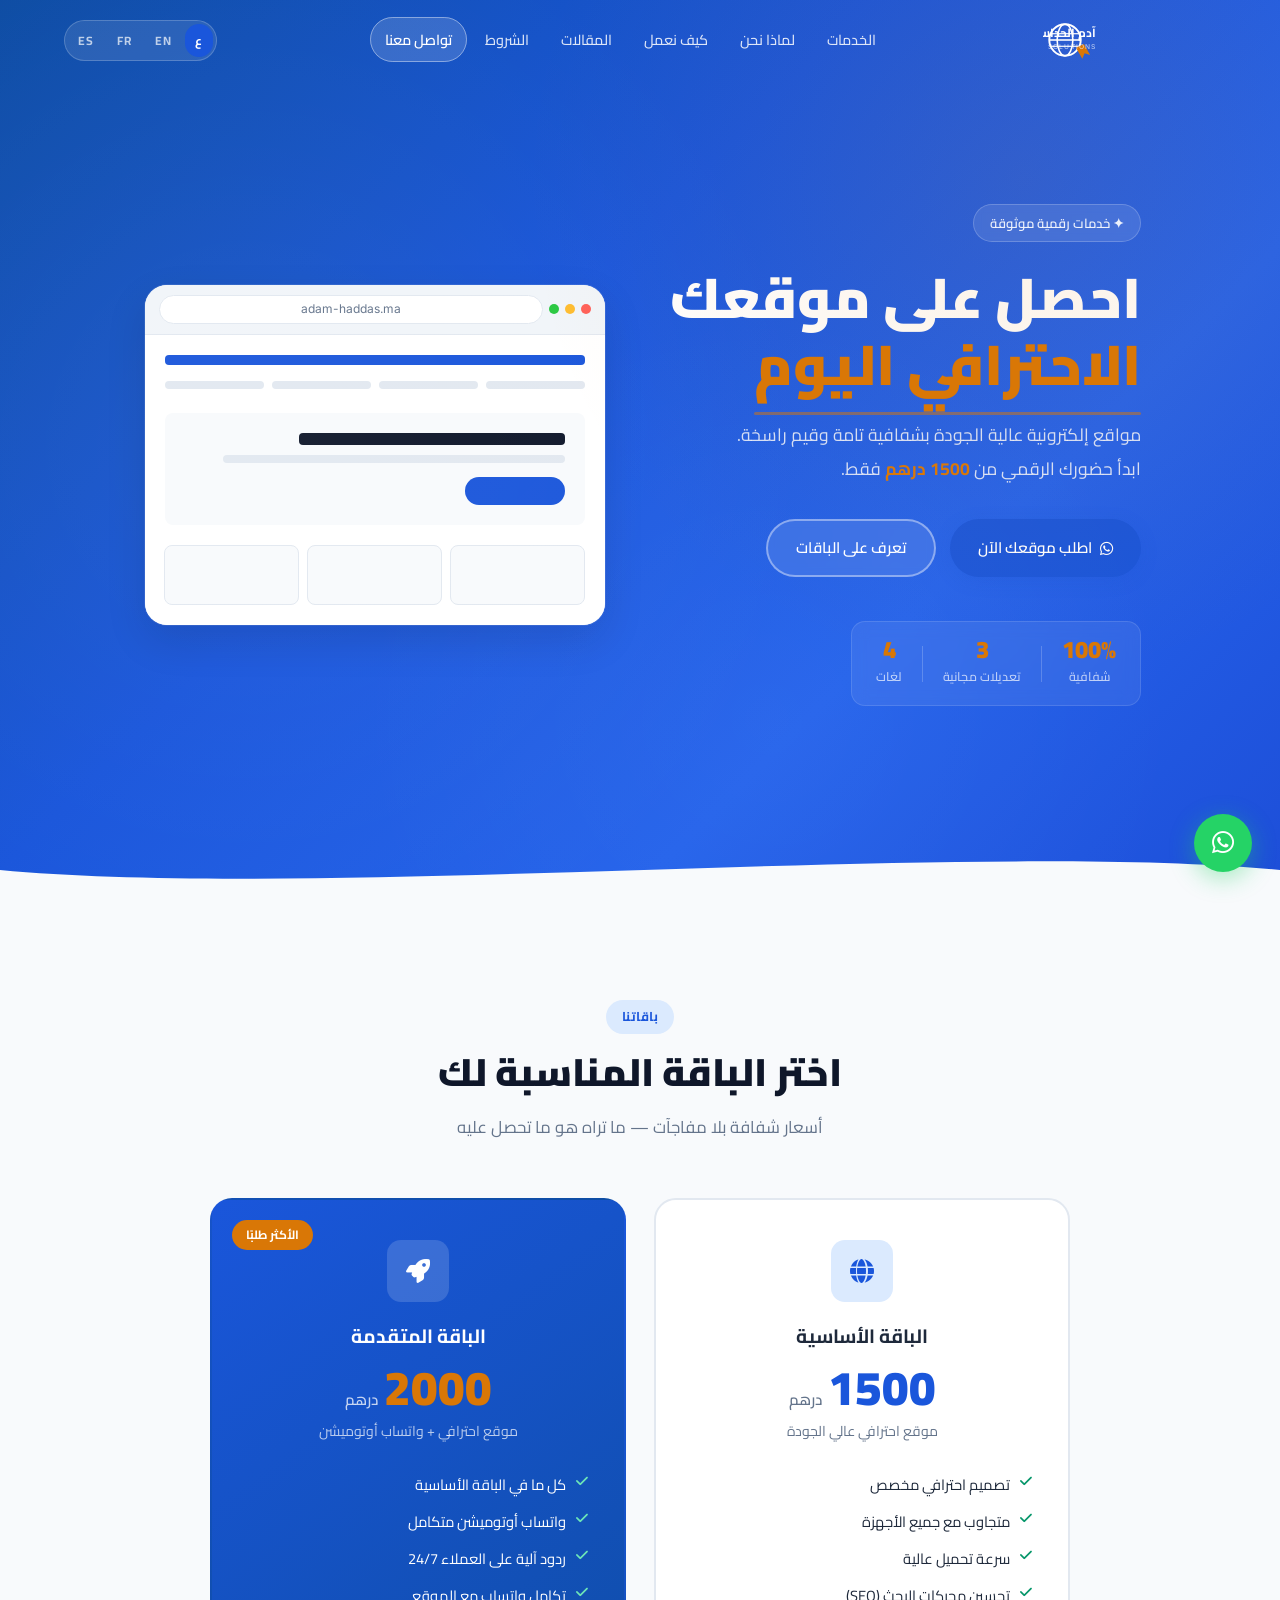
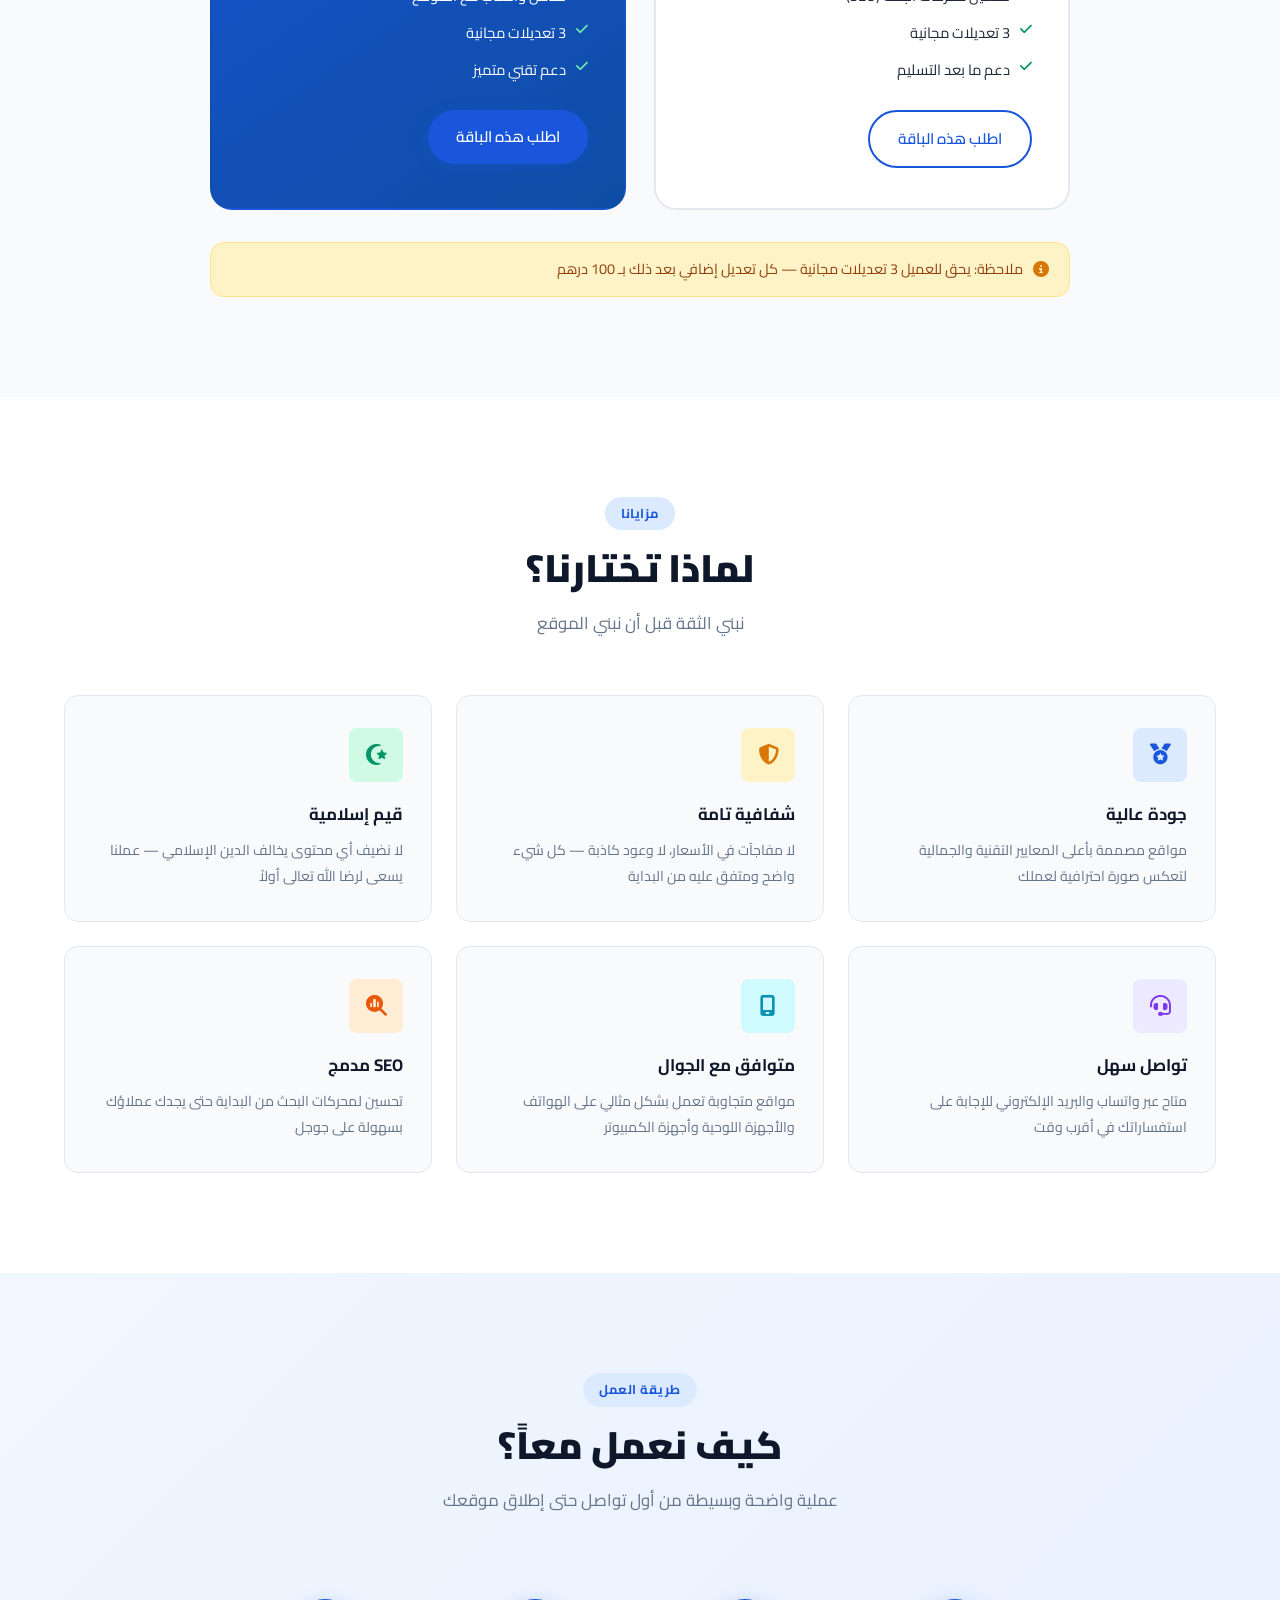
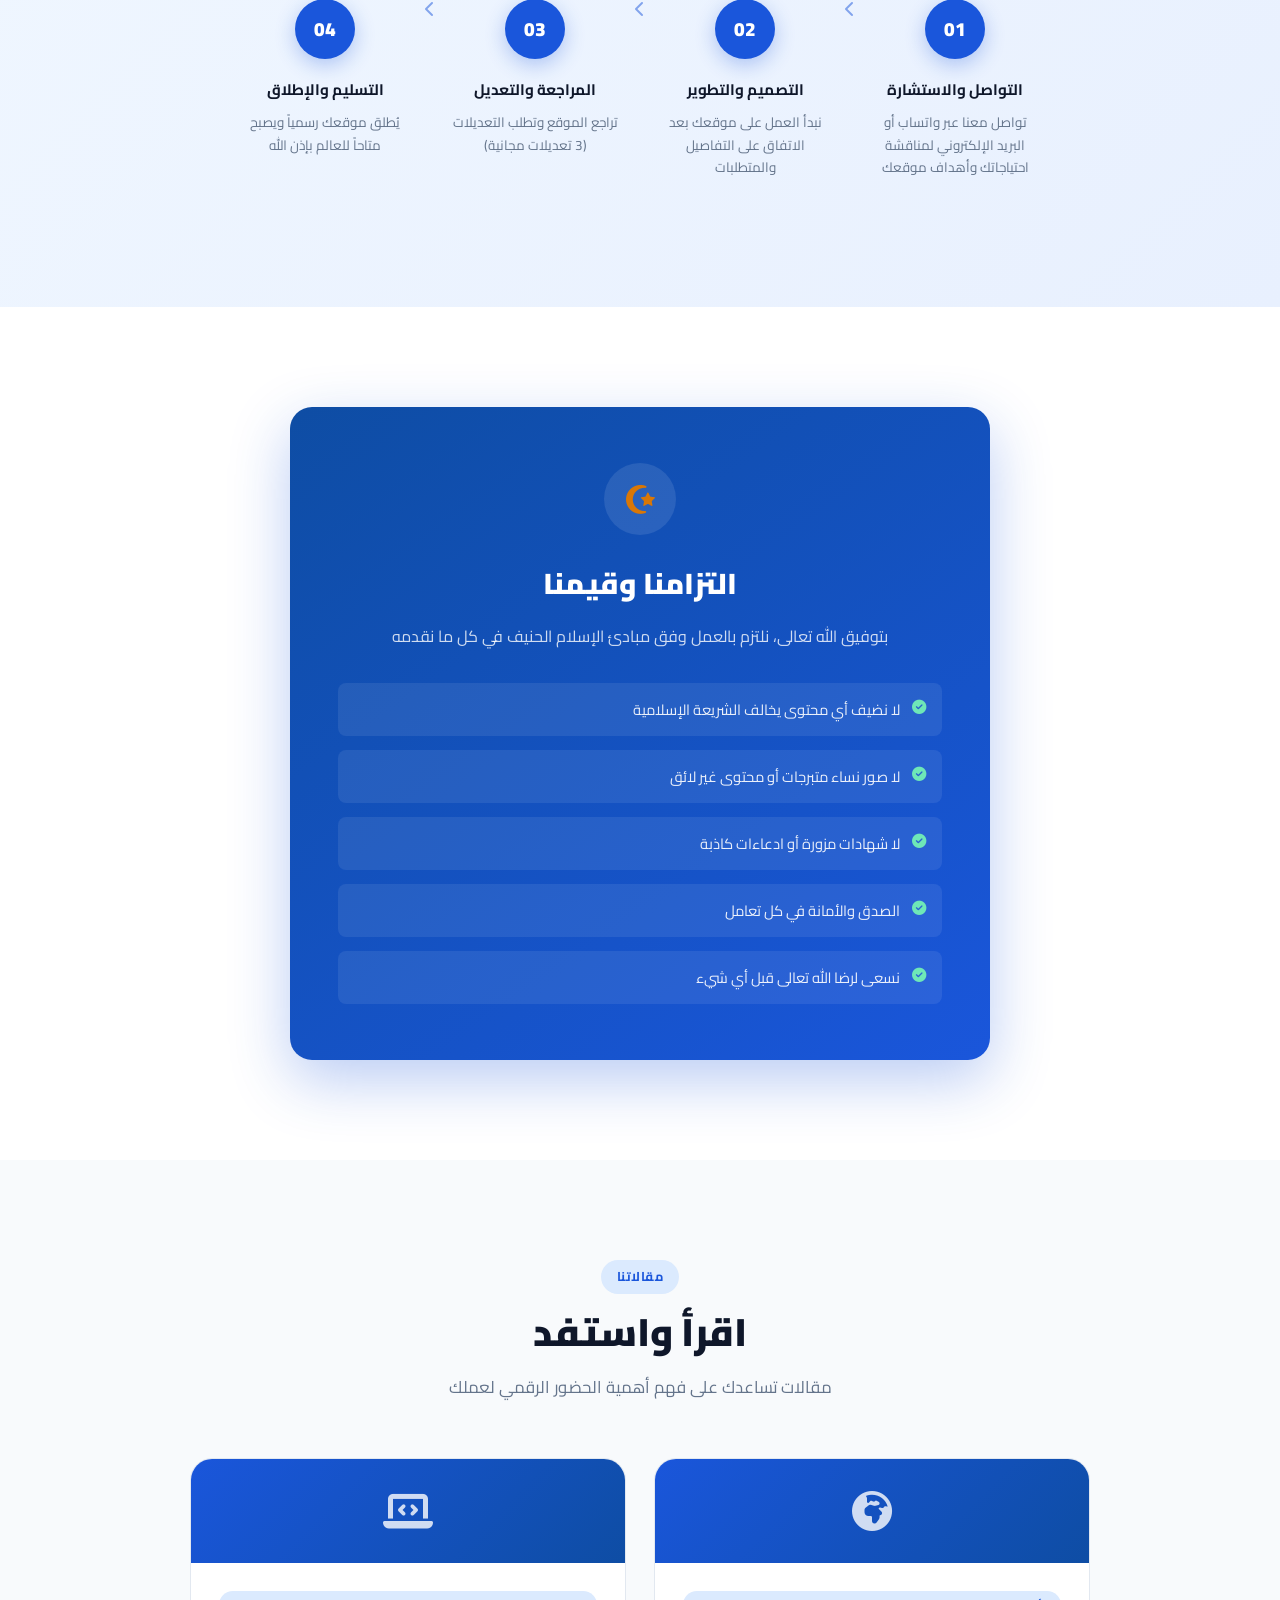
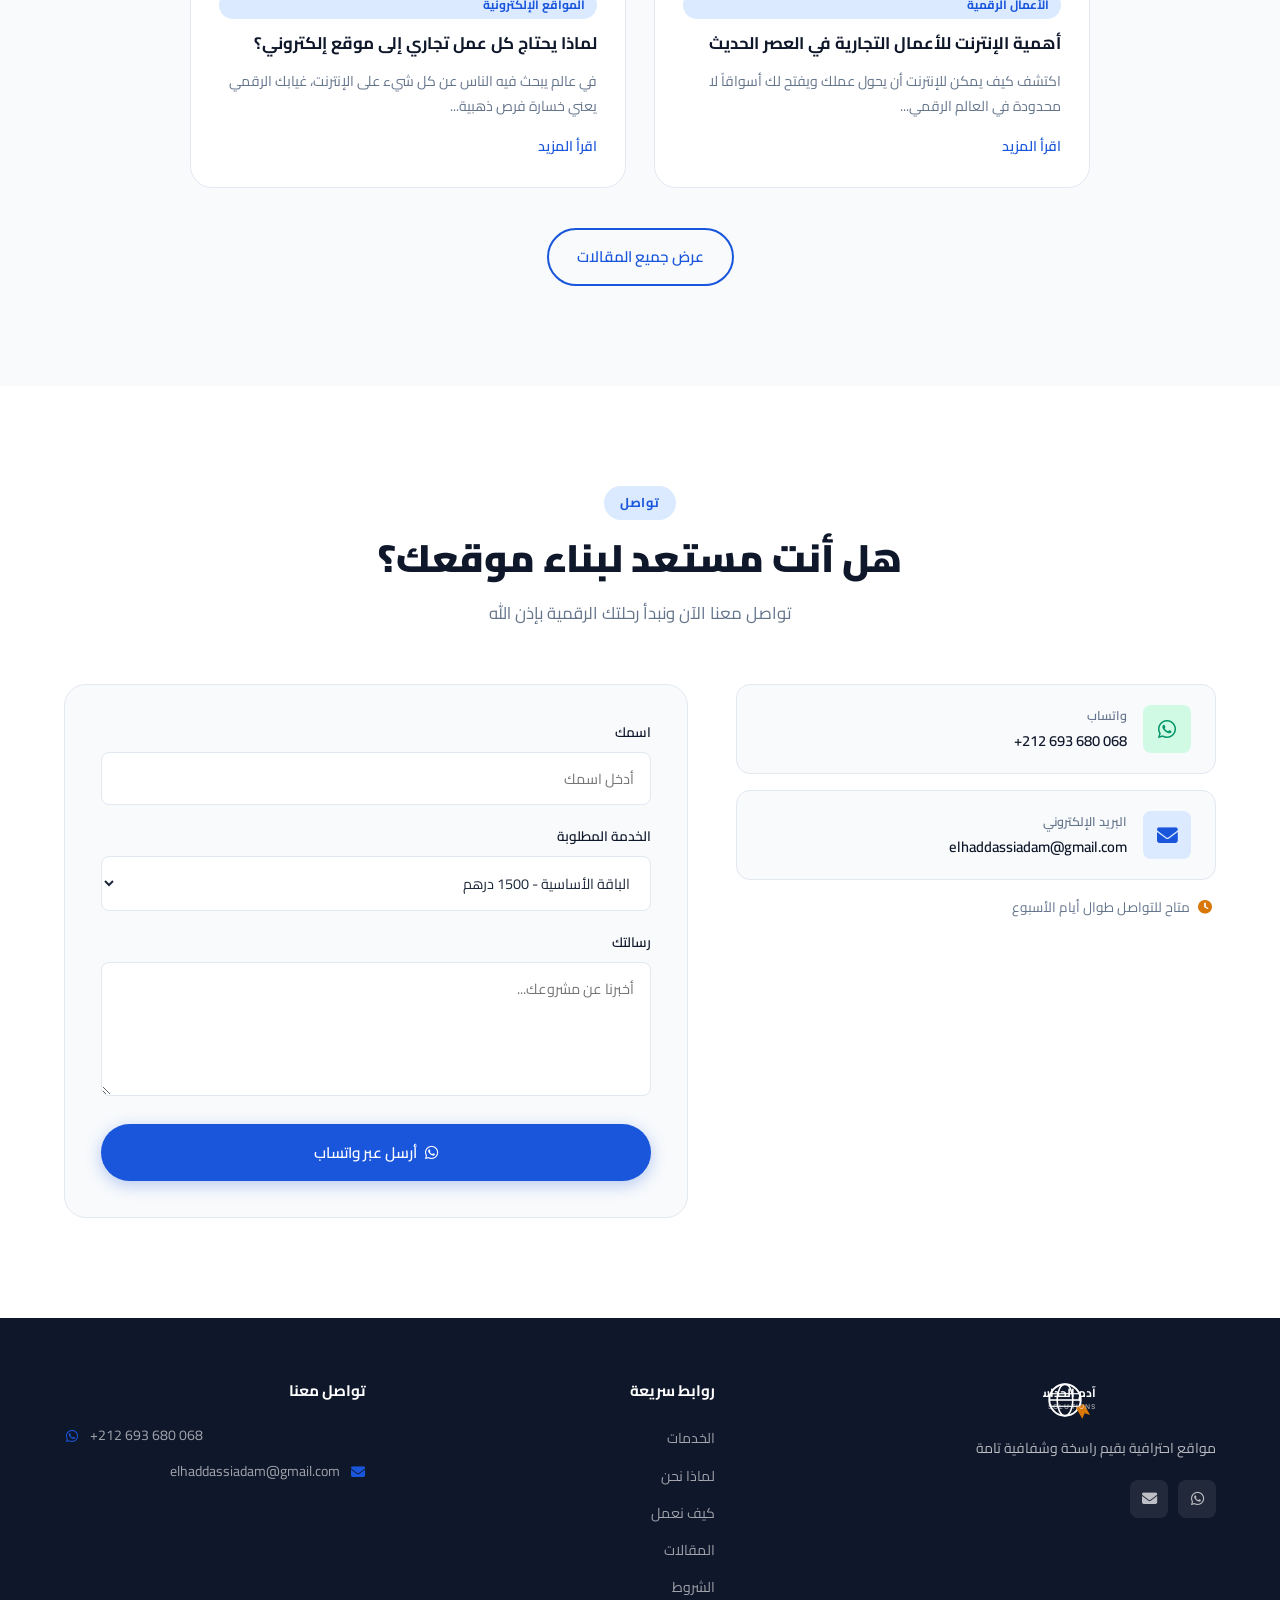
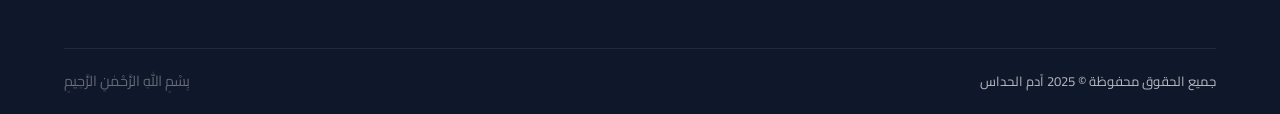
==== index.html @ b0185671 "first commit" ====
<!DOCTYPE html>
<html lang="ar" dir="rtl" id="html-root">
<head>
  <meta charset="UTF-8">
  <meta name="viewport" content="width=device-width, initial-scale=1.0">

  <!-- SEO Primary -->
  <title>آدم الحداس | تصميم مواقع احترافية بالمغرب - من 1500 درهم</title>
  <meta name="description" content="خدمات تصميم مواقع إلكترونية احترافية وعالية الجودة في المغرب. مواقع متكاملة تبدأ من 1500 درهم مع شفافية تامة وقيم إسلامية. تواصل معنا عبر واتساب.">
  <meta name="keywords" content="تصميم مواقع المغرب, موقع إلكتروني احترافي, تصميم موقع, واتساب أوتوميشن, موقع عمل تجاري, web design Morocco">
  <meta name="author" content="آدم الحداس">
  <meta name="robots" content="index, follow">
  <link rel="canonical" href="https://adam-haddas.ma/">

  <!-- Hreflang -->
  <link rel="alternate" hreflang="ar" href="https://adam-haddas.ma/">
  <link rel="alternate" hreflang="en" href="https://adam-haddas.ma/?lang=en">
  <link rel="alternate" hreflang="fr" href="https://adam-haddas.ma/?lang=fr">
  <link rel="alternate" hreflang="es" href="https://adam-haddas.ma/?lang=es">

  <!-- Open Graph -->
  <meta property="og:type" content="website">
  <meta property="og:url" content="https://adam-haddas.ma/">
  <meta property="og:title" content="آدم الحداس | تصميم مواقع احترافية بالمغرب">
  <meta property="og:description" content="مواقع إلكترونية احترافية تبدأ من 1500 درهم. جودة عالية، شفافية تامة، قيم إسلامية.">
  <meta property="og:locale" content="ar_MA">

  <!-- Twitter Card -->
  <meta name="twitter:card" content="summary_large_image">
  <meta name="twitter:title" content="آدم الحداس | تصميم مواقع احترافية بالمغرب">
  <meta name="twitter:description" content="مواقع إلكترونية احترافية تبدأ من 1500 درهم — شفافية تامة وقيم إسلامية.">

  <!-- Schema.org Structured Data -->
  <script type="application/ld+json">
  {
    "@context": "https://schema.org",
    "@type": "ProfessionalService",
    "name": "آدم الحداس - تصميم مواقع إلكترونية",
    "description": "خدمات تصميم مواقع إلكترونية احترافية في المغرب بأسعار تنافسية وقيم إسلامية",
    "telephone": "+212693680068",
    "email": "elhaddassiadam@gmail.com",
    "address": { "@type": "PostalAddress", "addressCountry": "MA" },
    "priceRange": "1500-2000 MAD",
    "availableLanguage": ["Arabic", "English", "French", "Spanish"],
    "hasOfferCatalog": {
      "@type": "OfferCatalog",
      "name": "باقات تصميم المواقع",
      "itemListElement": [
        { "@type": "Offer", "name": "الباقة الأساسية", "price": "1500", "priceCurrency": "MAD", "description": "موقع احترافي عالي الجودة" },
        { "@type": "Offer", "name": "الباقة المتقدمة", "price": "2000", "priceCurrency": "MAD", "description": "موقع احترافي + واتساب أوتوميشن" }
      ]
    }
  }
  </script>

  <!-- Google Fonts -->
  <link rel="preconnect" href="https://fonts.googleapis.com">
  <link rel="preconnect" href="https://fonts.gstatic.com" crossorigin>
  <link href="https://fonts.googleapis.com/css2?family=Cairo:wght@300;400;500;600;700;900&family=Inter:wght@300;400;500;600;700&display=swap" rel="stylesheet">

  <!-- Font Awesome -->
  <link rel="stylesheet" href="https://cdnjs.cloudflare.com/ajax/libs/font-awesome/6.5.1/css/all.min.css">

  <link rel="stylesheet" href="css/style.css">
</head>
<body>

<!-- ====== NAVBAR ====== -->
<nav class="navbar" id="navbar">
  <div class="container">
    <div class="nav-brand">
      <a href="index.html" class="logo-link">
        <svg class="logo-svg" viewBox="0 0 220 56" xmlns="http://www.w3.org/2000/svg" role="img" aria-label="آدم الحداس">
          <circle cx="28" cy="28" r="20" fill="none" stroke="white" stroke-width="2.5"/>
          <ellipse cx="28" cy="28" rx="10" ry="20" fill="none" stroke="white" stroke-width="2"/>
          <line x1="8" y1="28" x2="48" y2="28" stroke="white" stroke-width="2"/>
          <line x1="10" y1="20" x2="46" y2="20" stroke="white" stroke-width="1.5"/>
          <line x1="10" y1="36" x2="46" y2="36" stroke="white" stroke-width="1.5"/>
          <polygon points="42,38 50,52 53,45 60,47 52,33" fill="#d97706"/>
          <text x="68" y="24" font-family="Cairo,Arial" font-size="15" font-weight="700" fill="white">آدم الحداس</text>
          <text x="68" y="40" font-family="Inter,Arial" font-size="8.5" font-weight="500" fill="rgba(255,255,255,0.65)" letter-spacing="1.5">WEB SOLUTIONS</text>
        </svg>
      </a>
    </div>

    <button class="nav-toggle" id="nav-toggle" aria-label="القائمة" aria-expanded="false">
      <span></span><span></span><span></span>
    </button>

    <ul class="nav-links" id="nav-links">
      <li><a href="#services" class="nav-link" data-i18n="nav.services">الخدمات</a></li>
      <li><a href="#why-us" class="nav-link" data-i18n="nav.why">لماذا نحن</a></li>
      <li><a href="#process" class="nav-link" data-i18n="nav.process">كيف نعمل</a></li>
      <li><a href="blog.html" class="nav-link" data-i18n="nav.blog">المقالات</a></li>
      <li><a href="terms.html" class="nav-link" data-i18n="nav.terms">الشروط</a></li>
      <li><a href="#contact" class="nav-link nav-cta" data-i18n="nav.contact">تواصل معنا</a></li>
    </ul>

    <div class="lang-switcher">
      <button class="lang-btn active" data-lang="ar">ع</button>
      <button class="lang-btn" data-lang="en">EN</button>
      <button class="lang-btn" data-lang="fr">FR</button>
      <button class="lang-btn" data-lang="es">ES</button>
    </div>
  </div>
</nav>

<!-- ====== HERO ====== -->
<section class="hero" id="home" aria-label="الصفحة الرئيسية">
  <div class="hero-bg" aria-hidden="true"></div>
  <div class="container">
    <div class="hero-content">
      <div class="hero-badge" data-i18n="hero.badge">✦ خدمات رقمية موثوقة</div>
      <h1 class="hero-title">
        <span data-i18n="hero.title1">احصل على موقعك</span><br>
        <span class="highlight" data-i18n="hero.title2">الاحترافي اليوم</span>
      </h1>
      <p class="hero-subtitle" data-i18n="hero.subtitle">
        مواقع إلكترونية عالية الجودة بشفافية تامة وقيم راسخة.<br>
        ابدأ حضورك الرقمي من <strong>1500 درهم</strong> فقط.
      </p>
      <div class="hero-actions">
        <a href="https://wa.me/212693680068?text=%D8%A7%D9%84%D8%B3%D9%84%D8%A7%D9%85%20%D8%B9%D9%84%D9%8A%D9%83%D9%85%D8%8C%20%D8%A3%D8%B1%D9%8A%D8%AF%20%D8%A7%D9%84%D8%A7%D8%B3%D8%AA%D9%81%D8%B3%D8%A7%D8%B1%20%D8%B9%D9%86%20%D8%AE%D8%AF%D9%85%D8%A7%D8%AA%20%D8%AA%D8%B5%D9%85%D9%8A%D9%85%20%D8%A7%D9%84%D9%85%D9%88%D8%A7%D9%82%D8%B9"
           class="btn btn-primary" target="_blank" rel="noopener noreferrer" data-i18n="hero.cta1">
          <i class="fab fa-whatsapp"></i> اطلب موقعك الآن
        </a>
        <a href="#services" class="btn btn-outline" data-i18n="hero.cta2">تعرف على الباقات</a>
      </div>
      <div class="hero-stats" aria-label="إحصائيات">
        <div class="stat">
          <span class="stat-num" data-i18n="hero.stat1num">100%</span>
          <span class="stat-label" data-i18n="hero.stat1label">شفافية</span>
        </div>
        <div class="stat-divider" aria-hidden="true"></div>
        <div class="stat">
          <span class="stat-num" data-i18n="hero.stat2num">3</span>
          <span class="stat-label" data-i18n="hero.stat2label">تعديلات مجانية</span>
        </div>
        <div class="stat-divider" aria-hidden="true"></div>
        <div class="stat">
          <span class="stat-num" data-i18n="hero.stat3num">4</span>
          <span class="stat-label" data-i18n="hero.stat3label">لغات</span>
        </div>
      </div>
    </div>
    <div class="hero-visual" aria-hidden="true">
      <div class="browser-mockup">
        <div class="browser-bar">
          <span class="dot red"></span><span class="dot yellow"></span><span class="dot green"></span>
          <span class="browser-url">adam-haddas.ma</span>
        </div>
        <div class="browser-content">
          <div class="mock-header"></div>
          <div class="mock-nav"><span></span><span></span><span></span><span></span></div>
          <div class="mock-hero">
            <div class="mock-title"></div>
            <div class="mock-sub"></div>
            <div class="mock-btn"></div>
          </div>
          <div class="mock-cards">
            <div class="mock-card"></div>
            <div class="mock-card"></div>
            <div class="mock-card"></div>
          </div>
        </div>
      </div>
    </div>
  </div>
  <div class="hero-wave" aria-hidden="true">
    <svg viewBox="0 0 1440 70" preserveAspectRatio="none" xmlns="http://www.w3.org/2000/svg">
      <path d="M0,35 C360,70 1080,0 1440,35 L1440,70 L0,70 Z" fill="#f8fafc"/>
    </svg>
  </div>
</section>

<!-- ====== SERVICES ====== -->
<section class="services" id="services" aria-labelledby="services-title">
  <div class="container">
    <div class="section-header">
      <span class="section-badge" data-i18n="services.badge">باقاتنا</span>
      <h2 class="section-title" id="services-title" data-i18n="services.title">اختر الباقة المناسبة لك</h2>
      <p class="section-subtitle" data-i18n="services.subtitle">أسعار شفافة بلا مفاجآت — ما تراه هو ما تحصل عليه</p>
    </div>
    <div class="packages-grid">

      <!-- Package 1 -->
      <div class="package-card" data-aos="fade-up">
        <div class="package-header">
          <div class="package-icon"><i class="fas fa-globe" aria-hidden="true"></i></div>
          <h3 class="package-name" data-i18n="pkg1.name">الباقة الأساسية</h3>
          <div class="package-price">
            <span class="price-amount">1500</span>
            <span class="price-currency" data-i18n="currency">درهم</span>
          </div>
          <p class="package-tagline" data-i18n="pkg1.tagline">موقع احترافي عالي الجودة</p>
        </div>
        <ul class="package-features">
          <li><i class="fas fa-check" aria-hidden="true"></i><span data-i18n="pkg1.f1">تصميم احترافي مخصص</span></li>
          <li><i class="fas fa-check" aria-hidden="true"></i><span data-i18n="pkg1.f2">متجاوب مع جميع الأجهزة</span></li>
          <li><i class="fas fa-check" aria-hidden="true"></i><span data-i18n="pkg1.f3">سرعة تحميل عالية</span></li>
          <li><i class="fas fa-check" aria-hidden="true"></i><span data-i18n="pkg1.f4">تحسين محركات البحث (SEO)</span></li>
          <li><i class="fas fa-check" aria-hidden="true"></i><span data-i18n="pkg1.f5">3 تعديلات مجانية</span></li>
          <li><i class="fas fa-check" aria-hidden="true"></i><span data-i18n="pkg1.f6">دعم ما بعد التسليم</span></li>
        </ul>
        <a href="https://wa.me/212693680068?text=%D8%A7%D9%84%D8%B3%D9%84%D8%A7%D9%85%20%D8%B9%D9%84%D9%8A%D9%83%D9%85%D8%8C%20%D8%A3%D8%B1%D9%8A%D8%AF%20%D8%A7%D9%84%D8%A7%D8%B3%D8%AA%D9%81%D8%B3%D8%A7%D8%B1%20%D8%B9%D9%86%20%D8%A7%D9%84%D8%A8%D8%A7%D9%82%D8%A9%20%D8%A7%D9%84%D8%A3%D8%B3%D8%A7%D8%B3%D9%8A%D8%A9%201500%20%D8%AF%D8%B1%D9%87%D9%85"
           class="btn btn-outline-primary" target="_blank" rel="noopener noreferrer" data-i18n="pkg.cta">
          اطلب هذه الباقة
        </a>
      </div>

      <!-- Package 2 -->
      <div class="package-card featured" data-aos="fade-up" data-aos-delay="150">
        <div class="package-badge" data-i18n="pkg2.badge">الأكثر طلبًا</div>
        <div class="package-header">
          <div class="package-icon"><i class="fas fa-rocket" aria-hidden="true"></i></div>
          <h3 class="package-name" data-i18n="pkg2.name">الباقة المتقدمة</h3>
          <div class="package-price">
            <span class="price-amount">2000</span>
            <span class="price-currency" data-i18n="currency">درهم</span>
          </div>
          <p class="package-tagline" data-i18n="pkg2.tagline">موقع احترافي + واتساب أوتوميشن</p>
        </div>
        <ul class="package-features">
          <li><i class="fas fa-check" aria-hidden="true"></i><span data-i18n="pkg2.f1">كل ما في الباقة الأساسية</span></li>
          <li><i class="fas fa-check" aria-hidden="true"></i><span data-i18n="pkg2.f2">واتساب أوتوميشن متكامل</span></li>
          <li><i class="fas fa-check" aria-hidden="true"></i><span data-i18n="pkg2.f3">ردود آلية على العملاء 24/7</span></li>
          <li><i class="fas fa-check" aria-hidden="true"></i><span data-i18n="pkg2.f4">تكامل واتساب مع الموقع</span></li>
          <li><i class="fas fa-check" aria-hidden="true"></i><span data-i18n="pkg2.f5">3 تعديلات مجانية</span></li>
          <li><i class="fas fa-check" aria-hidden="true"></i><span data-i18n="pkg2.f6">دعم تقني متميز</span></li>
        </ul>
        <a href="https://wa.me/212693680068?text=%D8%A7%D9%84%D8%B3%D9%84%D8%A7%D9%85%20%D8%B9%D9%84%D9%8A%D9%83%D9%85%D8%8C%20%D8%A3%D8%B1%D9%8A%D8%AF%20%D8%A7%D9%84%D8%A7%D8%B3%D8%AA%D9%81%D8%B3%D8%A7%D8%B1%20%D8%B9%D9%86%20%D8%A7%D9%84%D8%A8%D8%A7%D9%82%D8%A9%20%D8%A7%D9%84%D9%85%D8%AA%D9%82%D8%AF%D9%85%D8%A9%202000%20%D8%AF%D8%B1%D9%87%D9%85"
           class="btn btn-primary" target="_blank" rel="noopener noreferrer" data-i18n="pkg.cta">
          اطلب هذه الباقة
        </a>
      </div>

    </div>
    <p class="revision-note">
      <i class="fas fa-info-circle" aria-hidden="true"></i>
      <span data-i18n="revision.note">ملاحظة: يحق للعميل 3 تعديلات مجانية — كل تعديل إضافي بعد ذلك بـ 100 درهم</span>
    </p>
  </div>
</section>

<!-- ====== WHY US ====== -->
<section class="why-us" id="why-us" aria-labelledby="why-title">
  <div class="container">
    <div class="section-header">
      <span class="section-badge" data-i18n="why.badge">مزايانا</span>
      <h2 class="section-title" id="why-title" data-i18n="why.title">لماذا تختارنا؟</h2>
      <p class="section-subtitle" data-i18n="why.subtitle">نبني الثقة قبل أن نبني الموقع</p>
    </div>
    <div class="features-grid">
      <div class="feature-card" data-aos="fade-up">
        <div class="feature-icon blue"><i class="fas fa-medal" aria-hidden="true"></i></div>
        <h3 data-i18n="why.f1.title">جودة عالية</h3>
        <p data-i18n="why.f1.desc">مواقع مصممة بأعلى المعايير التقنية والجمالية لتعكس صورة احترافية لعملك</p>
      </div>
      <div class="feature-card" data-aos="fade-up" data-aos-delay="100">
        <div class="feature-icon gold"><i class="fas fa-shield-halved" aria-hidden="true"></i></div>
        <h3 data-i18n="why.f2.title">شفافية تامة</h3>
        <p data-i18n="why.f2.desc">لا مفاجآت في الأسعار، لا وعود كاذبة — كل شيء واضح ومتفق عليه من البداية</p>
      </div>
      <div class="feature-card" data-aos="fade-up" data-aos-delay="200">
        <div class="feature-icon green"><i class="fas fa-star-and-crescent" aria-hidden="true"></i></div>
        <h3 data-i18n="why.f3.title">قيم إسلامية</h3>
        <p data-i18n="why.f3.desc">لا نضيف أي محتوى يخالف الدين الإسلامي — عملنا يسعى لرضا الله تعالى أولاً</p>
      </div>
      <div class="feature-card" data-aos="fade-up" data-aos-delay="300">
        <div class="feature-icon purple"><i class="fas fa-headset" aria-hidden="true"></i></div>
        <h3 data-i18n="why.f4.title">تواصل سهل</h3>
        <p data-i18n="why.f4.desc">متاح عبر واتساب والبريد الإلكتروني للإجابة على استفساراتك في أقرب وقت</p>
      </div>
      <div class="feature-card" data-aos="fade-up" data-aos-delay="100">
        <div class="feature-icon teal"><i class="fas fa-mobile-screen" aria-hidden="true"></i></div>
        <h3 data-i18n="why.f5.title">متوافق مع الجوال</h3>
        <p data-i18n="why.f5.desc">مواقع متجاوبة تعمل بشكل مثالي على الهواتف والأجهزة اللوحية وأجهزة الكمبيوتر</p>
      </div>
      <div class="feature-card" data-aos="fade-up" data-aos-delay="200">
        <div class="feature-icon orange"><i class="fas fa-magnifying-glass-chart" aria-hidden="true"></i></div>
        <h3 data-i18n="why.f6.title">SEO مدمج</h3>
        <p data-i18n="why.f6.desc">تحسين لمحركات البحث من البداية حتى يجدك عملاؤك بسهولة على جوجل</p>
      </div>
    </div>
  </div>
</section>

<!-- ====== PROCESS ====== -->
<section class="process" id="process" aria-labelledby="process-title">
  <div class="container">
    <div class="section-header">
      <span class="section-badge" data-i18n="process.badge">طريقة العمل</span>
      <h2 class="section-title" id="process-title" data-i18n="process.title">كيف نعمل معاً؟</h2>
      <p class="section-subtitle" data-i18n="process.subtitle">عملية واضحة وبسيطة من أول تواصل حتى إطلاق موقعك</p>
    </div>
    <div class="process-steps">
      <div class="step" data-aos="fade-up">
        <div class="step-number">01</div>
        <div class="step-content">
          <h3 data-i18n="step1.title">التواصل والاستشارة</h3>
          <p data-i18n="step1.desc">تواصل معنا عبر واتساب أو البريد الإلكتروني لمناقشة احتياجاتك وأهداف موقعك</p>
        </div>
      </div>
      <div class="step-arrow" aria-hidden="true"><i class="fas fa-chevron-left"></i></div>
      <div class="step" data-aos="fade-up" data-aos-delay="100">
        <div class="step-number">02</div>
        <div class="step-content">
          <h3 data-i18n="step2.title">التصميم والتطوير</h3>
          <p data-i18n="step2.desc">نبدأ العمل على موقعك بعد الاتفاق على التفاصيل والمتطلبات</p>
        </div>
      </div>
      <div class="step-arrow" aria-hidden="true"><i class="fas fa-chevron-left"></i></div>
      <div class="step" data-aos="fade-up" data-aos-delay="200">
        <div class="step-number">03</div>
        <div class="step-content">
          <h3 data-i18n="step3.title">المراجعة والتعديل</h3>
          <p data-i18n="step3.desc">تراجع الموقع وتطلب التعديلات (3 تعديلات مجانية)</p>
        </div>
      </div>
      <div class="step-arrow" aria-hidden="true"><i class="fas fa-chevron-left"></i></div>
      <div class="step" data-aos="fade-up" data-aos-delay="300">
        <div class="step-number">04</div>
        <div class="step-content">
          <h3 data-i18n="step4.title">التسليم والإطلاق</h3>
          <p data-i18n="step4.desc">يُطلق موقعك رسمياً ويصبح متاحاً للعالم بإذن الله</p>
        </div>
      </div>
    </div>
  </div>
</section>

<!-- ====== VALUES ====== -->
<section class="values" id="values" aria-labelledby="values-title">
  <div class="container">
    <div class="values-card" data-aos="fade-up">
      <div class="values-icon" aria-hidden="true"><i class="fas fa-star-and-crescent"></i></div>
      <h2 id="values-title" data-i18n="values.title">التزامنا وقيمنا</h2>
      <p data-i18n="values.desc">بتوفيق الله تعالى، نلتزم بالعمل وفق مبادئ الإسلام الحنيف في كل ما نقدمه</p>
      <div class="values-list">
        <div class="value-item"><i class="fas fa-check-circle" aria-hidden="true"></i><span data-i18n="value1">لا نضيف أي محتوى يخالف الشريعة الإسلامية</span></div>
        <div class="value-item"><i class="fas fa-check-circle" aria-hidden="true"></i><span data-i18n="value2">لا صور نساء متبرجات أو محتوى غير لائق</span></div>
        <div class="value-item"><i class="fas fa-check-circle" aria-hidden="true"></i><span data-i18n="value3">لا شهادات مزورة أو ادعاءات كاذبة</span></div>
        <div class="value-item"><i class="fas fa-check-circle" aria-hidden="true"></i><span data-i18n="value4">الصدق والأمانة في كل تعامل</span></div>
        <div class="value-item"><i class="fas fa-check-circle" aria-hidden="true"></i><span data-i18n="value5">نسعى لرضا الله تعالى قبل أي شيء</span></div>
      </div>
    </div>
  </div>
</section>

<!-- ====== BLOG PREVIEW ====== -->
<section class="blog-preview" id="blog" aria-labelledby="blog-title">
  <div class="container">
    <div class="section-header">
      <span class="section-badge" data-i18n="blog.badge">مقالاتنا</span>
      <h2 class="section-title" id="blog-title" data-i18n="blog.title">اقرأ واستفد</h2>
      <p class="section-subtitle" data-i18n="blog.subtitle">مقالات تساعدك على فهم أهمية الحضور الرقمي لعملك</p>
    </div>
    <div class="blog-grid">
      <article class="blog-card" data-aos="fade-up">
        <div class="blog-icon" aria-hidden="true"><i class="fas fa-globe-africa"></i></div>
        <div class="blog-content">
          <span class="blog-category" data-i18n="blog.cat1">الأعمال الرقمية</span>
          <h3><a href="blog.html#internet-importance" data-i18n="blog.art1.title">أهمية الإنترنت للأعمال التجارية في العصر الحديث</a></h3>
          <p data-i18n="blog.art1.excerpt">اكتشف كيف يمكن للإنترنت أن يحول عملك ويفتح لك أسواقاً لا محدودة في العالم الرقمي...</p>
          <a href="blog.html#internet-importance" class="read-more" data-i18n="blog.readmore">اقرأ المزيد <i class="fas fa-arrow-left" aria-hidden="true"></i></a>
        </div>
      </article>
      <article class="blog-card" data-aos="fade-up" data-aos-delay="150">
        <div class="blog-icon" aria-hidden="true"><i class="fas fa-laptop-code"></i></div>
        <div class="blog-content">
          <span class="blog-category" data-i18n="blog.cat2">المواقع الإلكترونية</span>
          <h3><a href="blog.html#website-importance" data-i18n="blog.art2.title">لماذا يحتاج كل عمل تجاري إلى موقع إلكتروني؟</a></h3>
          <p data-i18n="blog.art2.excerpt">في عالم يبحث فيه الناس عن كل شيء على الإنترنت، غيابك الرقمي يعني خسارة فرص ذهبية...</p>
          <a href="blog.html#website-importance" class="read-more" data-i18n="blog.readmore">اقرأ المزيد <i class="fas fa-arrow-left" aria-hidden="true"></i></a>
        </div>
      </article>
    </div>
    <div class="text-center mt-40">
      <a href="blog.html" class="btn btn-outline-primary" data-i18n="blog.viewall">عرض جميع المقالات</a>
    </div>
  </div>
</section>

<!-- ====== CONTACT ====== -->
<section class="contact" id="contact" aria-labelledby="contact-title">
  <div class="container">
    <div class="section-header">
      <span class="section-badge" data-i18n="contact.badge">تواصل</span>
      <h2 class="section-title" id="contact-title" data-i18n="contact.title">هل أنت مستعد لبناء موقعك؟</h2>
      <p class="section-subtitle" data-i18n="contact.subtitle">تواصل معنا الآن ونبدأ رحلتك الرقمية بإذن الله</p>
    </div>
    <div class="contact-wrapper">
      <div class="contact-info">
        <a href="https://wa.me/212693680068" class="contact-item whatsapp" target="_blank" rel="noopener noreferrer">
          <div class="contact-icon"><i class="fab fa-whatsapp" aria-hidden="true"></i></div>
          <div>
            <span class="contact-label" data-i18n="contact.whatsapp">واتساب</span>
            <span class="contact-value" dir="ltr">+212 693 680 068</span>
          </div>
        </a>
        <a href="mailto:elhaddassiadam@gmail.com" class="contact-item email">
          <div class="contact-icon"><i class="fas fa-envelope" aria-hidden="true"></i></div>
          <div>
            <span class="contact-label" data-i18n="contact.email">البريد الإلكتروني</span>
            <span class="contact-value">elhaddassiadam@gmail.com</span>
          </div>
        </a>
        <div class="contact-note">
          <i class="fas fa-clock" aria-hidden="true"></i>
          <span data-i18n="contact.hours">متاح للتواصل طوال أيام الأسبوع</span>
        </div>
      </div>

      <form class="contact-form" id="contact-form" novalidate>
        <div class="form-group">
          <label for="f-name" data-i18n="form.name">اسمك</label>
          <input type="text" id="f-name" name="name" placeholder="أدخل اسمك" data-i18n-placeholder="form.name.placeholder" required>
        </div>
        <div class="form-group">
          <label for="f-service" data-i18n="form.service">الخدمة المطلوبة</label>
          <select id="f-service" name="service">
            <option value="basic">الباقة الأساسية - 1500 درهم</option>
            <option value="advanced">الباقة المتقدمة - 2000 درهم</option>
            <option value="inquiry">استفسار عام</option>
          </select>
        </div>
        <div class="form-group">
          <label for="f-message" data-i18n="form.message">رسالتك</label>
          <textarea id="f-message" name="message" rows="4" placeholder="أخبرنا عن مشروعك..." data-i18n-placeholder="form.msg.placeholder"></textarea>
        </div>
        <button type="submit" class="btn btn-primary w-full">
          <i class="fab fa-whatsapp" aria-hidden="true"></i>
          <span data-i18n="form.submit">أرسل عبر واتساب</span>
        </button>
      </form>
    </div>
  </div>
</section>

<!-- ====== FOOTER ====== -->
<footer class="footer" role="contentinfo">
  <div class="container">
    <div class="footer-top">
      <div class="footer-brand">
        <a href="index.html" class="logo-link" aria-label="الصفحة الرئيسية">
          <svg class="logo-svg" viewBox="0 0 220 56" xmlns="http://www.w3.org/2000/svg" aria-hidden="true">
            <circle cx="28" cy="28" r="20" fill="none" stroke="white" stroke-width="2.5"/>
            <ellipse cx="28" cy="28" rx="10" ry="20" fill="none" stroke="white" stroke-width="2"/>
            <line x1="8" y1="28" x2="48" y2="28" stroke="white" stroke-width="2"/>
            <line x1="10" y1="20" x2="46" y2="20" stroke="white" stroke-width="1.5"/>
            <line x1="10" y1="36" x2="46" y2="36" stroke="white" stroke-width="1.5"/>
            <polygon points="42,38 50,52 53,45 60,47 52,33" fill="#d97706"/>
            <text x="68" y="24" font-family="Cairo,Arial" font-size="15" font-weight="700" fill="white">آدم الحداس</text>
            <text x="68" y="40" font-family="Inter,Arial" font-size="8.5" font-weight="500" fill="rgba(255,255,255,0.65)" letter-spacing="1.5">WEB SOLUTIONS</text>
          </svg>
        </a>
        <p data-i18n="footer.tagline">مواقع احترافية بقيم راسخة وشفافية تامة</p>
        <div class="footer-social">
          <a href="https://wa.me/212693680068" target="_blank" rel="noopener noreferrer" aria-label="واتساب"><i class="fab fa-whatsapp"></i></a>
          <a href="mailto:elhaddassiadam@gmail.com" aria-label="البريد الإلكتروني"><i class="fas fa-envelope"></i></a>
        </div>
      </div>
      <div class="footer-links">
        <h4 data-i18n="footer.nav.title">روابط سريعة</h4>
        <ul>
          <li><a href="#services" data-i18n="nav.services">الخدمات</a></li>
          <li><a href="#why-us" data-i18n="nav.why">لماذا نحن</a></li>
          <li><a href="#process" data-i18n="nav.process">كيف نعمل</a></li>
          <li><a href="blog.html" data-i18n="nav.blog">المقالات</a></li>
          <li><a href="terms.html" data-i18n="nav.terms">الشروط والأحكام</a></li>
        </ul>
      </div>
      <div class="footer-contact">
        <h4 data-i18n="footer.contact.title">تواصل معنا</h4>
        <a href="https://wa.me/212693680068" class="footer-contact-item" dir="ltr">
          <i class="fab fa-whatsapp" aria-hidden="true"></i> +212 693 680 068
        </a>
        <a href="mailto:elhaddassiadam@gmail.com" class="footer-contact-item">
          <i class="fas fa-envelope" aria-hidden="true"></i> elhaddassiadam@gmail.com
        </a>
      </div>
    </div>
    <div class="footer-bottom">
      <p data-i18n="footer.copy">جميع الحقوق محفوظة © 2025 آدم الحداس</p>
      <p class="footer-bismillah">بِسْمِ اللهِ الرَّحْمٰنِ الرَّحِيمِ</p>
    </div>
  </div>
</footer>

<!-- Floating WhatsApp -->
<a href="https://wa.me/212693680068?text=%D8%A7%D9%84%D8%B3%D9%84%D8%A7%D9%85%20%D8%B9%D9%84%D9%8A%D9%83%D9%85%D8%8C%20%D8%A3%D8%B1%D9%8A%D8%AF%20%D8%A7%D9%84%D8%A7%D8%B3%D8%AA%D9%81%D8%B3%D8%A7%D8%B1%20%D8%B9%D9%86%20%D8%AE%D8%AF%D9%85%D8%A7%D8%AA%20%D8%AA%D8%B5%D9%85%D9%8A%D9%85%20%D8%A7%D9%84%D9%85%D9%88%D8%A7%D9%82%D8%B9"
   class="whatsapp-float" target="_blank" rel="noopener noreferrer" aria-label="تواصل عبر واتساب" id="whatsapp-float">
  <i class="fab fa-whatsapp" aria-hidden="true"></i>
  <span class="whatsapp-tooltip" data-i18n="whatsapp.tooltip">تواصل معنا</span>
</a>

<!-- Back to Top -->
<button class="back-to-top" id="back-to-top" aria-label="العودة للأعلى">
  <i class="fas fa-chevron-up" aria-hidden="true"></i>
</button>

<script src="js/main.js"></script>
</body>
</html>
---- css/style.css ----
/* === CSS Variables === */
:root {
  --primary: #1a56db;
  --primary-dark: #0e4da4;
  --primary-light: #dbeafe;
  --accent: #d97706;
  --accent-light: #fef3c7;
  --success: #059669;
  --success-light: #d1fae5;
  --purple: #7c3aed;
  --purple-light: #ede9fe;
  --teal: #0891b2;
  --teal-light: #cffafe;
  --orange: #ea580c;
  --orange-light: #ffedd5;
  --bg: #f8fafc;
  --white: #ffffff;
  --text: #1e293b;
  --muted: #64748b;
  --border: #e2e8f0;
  --dark: #0f172a;
  --shadow-sm: 0 1px 3px rgba(0,0,0,.08);
  --shadow: 0 4px 12px rgba(0,0,0,.08);
  --shadow-md: 0 8px 24px rgba(0,0,0,.1);
  --shadow-lg: 0 16px 40px rgba(0,0,0,.12);
  --radius-sm: 8px;
  --radius: 14px;
  --radius-lg: 22px;
  --radius-full: 9999px;
  --font-ar: 'Cairo', 'Segoe UI', sans-serif;
  --font-en: 'Inter', 'Segoe UI', sans-serif;
  --ease: cubic-bezier(.4,0,.2,1);
  --t: all .3s var(--ease);
  --max-w: 1200px;
}

/* === Reset & Base === */
*, *::before, *::after { box-sizing: border-box; margin: 0; padding: 0; }

html {
  scroll-behavior: smooth;
  font-size: 16px;
}

html[lang="ar"], html:not([lang]), html[lang="ar"] body {
  font-family: var(--font-ar);
}
html[lang="en"] body, html[lang="fr"] body, html[lang="es"] body {
  font-family: var(--font-en);
}

body {
  background: var(--bg);
  color: var(--text);
  line-height: 1.7;
  overflow-x: hidden;
  font-family: var(--font-ar);
}

a { text-decoration: none; color: inherit; }
img { max-width: 100%; display: block; }
ul { list-style: none; }
button { cursor: pointer; border: none; background: none; font-family: inherit; }
input, textarea, select { font-family: inherit; }

/* === Utilities === */
.container {
  max-width: var(--max-w);
  margin: 0 auto;
  padding: 0 24px;
}
.text-center { text-align: center; }
.mt-40 { margin-top: 40px; }
.w-full { width: 100%; }

/* === Buttons === */
.btn {
  display: inline-flex;
  align-items: center;
  justify-content: center;
  gap: 8px;
  padding: 14px 28px;
  border-radius: var(--radius-full);
  font-weight: 600;
  font-size: .95rem;
  transition: var(--t);
  cursor: pointer;
  white-space: nowrap;
}
.btn-primary {
  background: var(--primary);
  color: #fff;
  box-shadow: 0 4px 16px rgba(26,86,219,.3);
}
.btn-primary:hover {
  background: var(--primary-dark);
  transform: translateY(-2px);
  box-shadow: 0 8px 24px rgba(26,86,219,.4);
}
.btn-outline {
  background: rgba(255,255,255,.1);
  color: #fff;
  border: 2px solid rgba(255,255,255,.4);
  backdrop-filter: blur(4px);
}
.btn-outline:hover {
  background: rgba(255,255,255,.2);
  border-color: rgba(255,255,255,.7);
  transform: translateY(-2px);
}
.btn-outline-primary {
  background: transparent;
  color: var(--primary);
  border: 2px solid var(--primary);
}
.btn-outline-primary:hover {
  background: var(--primary);
  color: #fff;
  transform: translateY(-2px);
  box-shadow: 0 6px 20px rgba(26,86,219,.25);
}

/* === Section Common === */
.section-header {
  text-align: center;
  margin-bottom: 56px;
}
.section-badge {
  display: inline-block;
  background: var(--primary-light);
  color: var(--primary);
  font-size: .8rem;
  font-weight: 700;
  padding: 6px 16px;
  border-radius: var(--radius-full);
  letter-spacing: .5px;
  margin-bottom: 14px;
}
.section-title {
  font-size: clamp(1.8rem, 3vw, 2.5rem);
  font-weight: 900;
  color: var(--dark);
  margin-bottom: 14px;
  line-height: 1.3;
}
.section-subtitle {
  font-size: 1.05rem;
  color: var(--muted);
  max-width: 560px;
  margin: 0 auto;
  line-height: 1.8;
}

/* =====================
   NAVBAR
   ===================== */
.navbar {
  position: fixed;
  top: 0;
  width: 100%;
  z-index: 1000;
  padding: 18px 0;
  transition: var(--t);
}
.navbar.scrolled {
  background: rgba(255,255,255,.95);
  backdrop-filter: blur(12px);
  box-shadow: var(--shadow);
  padding: 12px 0;
}
.navbar .container {
  display: flex;
  align-items: center;
  justify-content: space-between;
  gap: 20px;
}
.logo-link { display: flex; align-items: center; }
.logo-svg { height: 44px; width: auto; }

.nav-links {
  display: flex;
  align-items: center;
  gap: 4px;
}
.nav-link {
  padding: 8px 14px;
  border-radius: var(--radius-full);
  font-size: .9rem;
  font-weight: 500;
  color: rgba(255,255,255,.85);
  transition: var(--t);
}
.navbar.scrolled .nav-link { color: var(--muted); }
.nav-link:hover {
  color: var(--white);
  background: rgba(255,255,255,.15);
}
.navbar.scrolled .nav-link:hover {
  color: var(--primary);
  background: var(--primary-light);
}
.nav-link.nav-cta {
  background: rgba(255,255,255,.15);
  color: #fff;
  border: 1.5px solid rgba(255,255,255,.4);
  font-weight: 600;
}
.navbar.scrolled .nav-link.nav-cta {
  background: var(--primary);
  color: #fff;
  border-color: transparent;
}
.nav-link.nav-cta:hover {
  background: rgba(255,255,255,.3);
}
.navbar.scrolled .nav-link.nav-cta:hover {
  background: var(--primary-dark);
}

/* Language Switcher */
.lang-switcher {
  display: flex;
  gap: 4px;
  background: rgba(255,255,255,.1);
  border: 1px solid rgba(255,255,255,.2);
  border-radius: var(--radius-full);
  padding: 3px;
}
.navbar.scrolled .lang-switcher {
  background: var(--bg);
  border-color: var(--border);
}
.lang-btn {
  padding: 5px 10px;
  border-radius: var(--radius-full);
  font-size: .75rem;
  font-weight: 700;
  color: rgba(255,255,255,.7);
  transition: var(--t);
  letter-spacing: .5px;
}
.navbar.scrolled .lang-btn { color: var(--muted); }
.lang-btn.active {
  background: var(--primary);
  color: #fff !important;
}
.lang-btn:hover:not(.active) {
  color: #fff;
  background: rgba(255,255,255,.2);
}
.navbar.scrolled .lang-btn:hover:not(.active) {
  color: var(--primary);
  background: var(--primary-light);
}

/* Mobile Toggle */
.nav-toggle {
  display: none;
  flex-direction: column;
  gap: 5px;
  padding: 8px;
  border-radius: var(--radius-sm);
}
.nav-toggle span {
  width: 24px;
  height: 2px;
  background: #fff;
  border-radius: 2px;
  transition: var(--t);
  display: block;
}
.navbar.scrolled .nav-toggle span { background: var(--text); }
.nav-toggle.open span:nth-child(1) { transform: translateY(7px) rotate(45deg); }
.nav-toggle.open span:nth-child(2) { opacity: 0; }
.nav-toggle.open span:nth-child(3) { transform: translateY(-7px) rotate(-45deg); }

/* =====================
   HERO
   ===================== */
.hero {
  position: relative;
  min-height: 100vh;
  background: linear-gradient(135deg, #0e4da4 0%, #1a56db 40%, #2563eb 70%, #1d4ed8 100%);
  display: flex;
  align-items: center;
  padding-top: 90px;
  overflow: hidden;
}
.hero-bg {
  position: absolute;
  inset: 0;
  background-image:
    radial-gradient(circle at 20% 50%, rgba(255,255,255,.05) 0%, transparent 50%),
    radial-gradient(circle at 80% 20%, rgba(217,119,6,.1) 0%, transparent 40%),
    radial-gradient(circle at 60% 80%, rgba(255,255,255,.03) 0%, transparent 40%);
  pointer-events: none;
}
.hero .container {
  display: grid;
  grid-template-columns: 1fr 1fr;
  gap: 60px;
  align-items: center;
  padding-bottom: 80px;
}
.hero-badge {
  display: inline-flex;
  align-items: center;
  gap: 6px;
  background: rgba(255,255,255,.1);
  border: 1px solid rgba(255,255,255,.2);
  color: rgba(255,255,255,.9);
  font-size: .82rem;
  font-weight: 600;
  padding: 7px 16px;
  border-radius: var(--radius-full);
  margin-bottom: 22px;
  backdrop-filter: blur(4px);
}
.hero-title {
  font-size: clamp(2.2rem, 4.5vw, 3.5rem);
  font-weight: 900;
  color: #fff;
  line-height: 1.2;
  margin-bottom: 20px;
}
.hero-title .highlight {
  color: var(--accent);
  position: relative;
}
.hero-title .highlight::after {
  content: '';
  position: absolute;
  bottom: 2px;
  left: 0; right: 0;
  height: 3px;
  background: var(--accent);
  border-radius: 2px;
  opacity: .5;
}
[dir="ltr"] .hero-title .highlight::after { left: 0; right: 0; }
.hero-subtitle {
  font-size: 1.1rem;
  color: rgba(255,255,255,.82);
  margin-bottom: 34px;
  line-height: 1.9;
}
.hero-subtitle strong { color: var(--accent); }
.hero-actions {
  display: flex;
  gap: 14px;
  flex-wrap: wrap;
  margin-bottom: 44px;
}
.hero-stats {
  display: flex;
  align-items: center;
  gap: 20px;
  background: rgba(255,255,255,.07);
  border: 1px solid rgba(255,255,255,.12);
  border-radius: var(--radius);
  padding: 16px 24px;
  backdrop-filter: blur(8px);
  max-width: fit-content;
}
.stat { text-align: center; }
.stat-num {
  display: block;
  font-size: 1.5rem;
  font-weight: 900;
  color: var(--accent);
  line-height: 1;
}
.stat-label {
  font-size: .78rem;
  color: rgba(255,255,255,.7);
  font-weight: 500;
}
.stat-divider { width: 1px; height: 36px; background: rgba(255,255,255,.2); }

/* Browser Mockup */
.hero-visual { display: flex; justify-content: center; align-items: center; }
.browser-mockup {
  background: var(--white);
  border-radius: var(--radius-lg);
  overflow: hidden;
  box-shadow: var(--shadow-lg), 0 0 0 1px rgba(255,255,255,.1);
  width: 100%;
  max-width: 460px;
  animation: floatUp 4s ease-in-out infinite;
}
@keyframes floatUp {
  0%, 100% { transform: translateY(0); }
  50% { transform: translateY(-12px); }
}
.browser-bar {
  background: #f1f5f9;
  padding: 10px 14px;
  display: flex;
  align-items: center;
  gap: 6px;
  border-bottom: 1px solid var(--border);
}
.dot {
  width: 10px; height: 10px;
  border-radius: 50%;
}
.dot.red { background: #ff5f57; }
.dot.yellow { background: #febc2e; }
.dot.green { background: #28c840; }
.browser-url {
  flex: 1;
  text-align: center;
  font-size: .75rem;
  color: var(--muted);
  background: #fff;
  padding: 3px 12px;
  border-radius: var(--radius-full);
  border: 1px solid var(--border);
  font-family: 'Inter', monospace;
}
.browser-content { padding: 20px; background: #fff; }
.mock-header {
  height: 10px; background: var(--primary); border-radius: 4px;
  margin-bottom: 16px;
}
.mock-nav {
  display: flex; gap: 8px; margin-bottom: 24px;
}
.mock-nav span {
  height: 8px; background: var(--border); border-radius: 4px; flex: 1;
}
.mock-hero { margin-bottom: 20px; padding: 20px; background: var(--bg); border-radius: var(--radius-sm); }
.mock-title { height: 12px; background: var(--dark); border-radius: 4px; margin-bottom: 10px; width: 70%; }
.mock-sub { height: 8px; background: var(--border); border-radius: 4px; margin-bottom: 14px; width: 90%; }
.mock-btn { height: 28px; width: 100px; background: var(--primary); border-radius: var(--radius-full); }
.mock-cards { display: flex; gap: 8px; }
.mock-card {
  flex: 1; height: 60px; background: var(--bg);
  border-radius: var(--radius-sm); border: 1px solid var(--border);
}

/* Hero Wave */
.hero-wave {
  position: absolute;
  bottom: 0; left: 0; right: 0;
  line-height: 0;
}
.hero-wave svg { width: 100%; height: 60px; display: block; }

/* =====================
   SERVICES
   ===================== */
.services { padding: 100px 0; background: var(--bg); }
.packages-grid {
  display: grid;
  grid-template-columns: 1fr 1fr;
  gap: 28px;
  max-width: 860px;
  margin: 0 auto;
}
.package-card {
  background: var(--white);
  border-radius: var(--radius-lg);
  padding: 40px 36px;
  border: 2px solid var(--border);
  transition: var(--t);
  position: relative;
  overflow: hidden;
}
.package-card:hover {
  transform: translateY(-6px);
  box-shadow: var(--shadow-md);
  border-color: var(--primary-light);
}
.package-card.featured {
  background: linear-gradient(145deg, var(--primary) 0%, var(--primary-dark) 100%);
  border-color: transparent;
  color: #fff;
}
.package-card.featured:hover {
  box-shadow: 0 16px 48px rgba(26,86,219,.35);
  border-color: transparent;
}
.package-badge {
  position: absolute;
  top: 20px;
  left: 20px;
  background: var(--accent);
  color: #fff;
  font-size: .75rem;
  font-weight: 700;
  padding: 5px 14px;
  border-radius: var(--radius-full);
}
[dir="ltr"] .package-badge { left: auto; right: 20px; }
.package-header { text-align: center; margin-bottom: 28px; }
.package-icon {
  width: 62px; height: 62px;
  border-radius: var(--radius);
  display: flex; align-items: center; justify-content: center;
  margin: 0 auto 18px;
  font-size: 1.5rem;
  background: var(--primary-light);
  color: var(--primary);
}
.package-card.featured .package-icon {
  background: rgba(255,255,255,.15);
  color: #fff;
}
.package-name {
  font-size: 1.2rem;
  font-weight: 700;
  margin-bottom: 10px;
}
.package-price {
  display: flex;
  align-items: baseline;
  justify-content: center;
  gap: 6px;
  margin-bottom: 8px;
}
.price-amount {
  font-size: 3rem;
  font-weight: 900;
  line-height: 1;
  color: var(--primary);
}
.package-card.featured .price-amount { color: var(--accent); }
.price-currency {
  font-size: .95rem;
  font-weight: 600;
  color: var(--muted);
}
.package-card.featured .price-currency { color: rgba(255,255,255,.75); }
.package-tagline {
  font-size: .88rem;
  color: var(--muted);
}
.package-card.featured .package-tagline { color: rgba(255,255,255,.7); }
.package-features {
  margin: 0 0 28px;
  display: flex; flex-direction: column; gap: 12px;
}
.package-features li {
  display: flex;
  align-items: flex-start;
  gap: 10px;
  font-size: .92rem;
}
.package-features li i {
  color: var(--success);
  margin-top: 3px;
  flex-shrink: 0;
  font-size: .85rem;
}
.package-card.featured .package-features li i { color: #6ee7b7; }
.revision-note {
  display: flex;
  align-items: center;
  gap: 10px;
  background: var(--accent-light);
  border: 1px solid #fde68a;
  border-radius: var(--radius);
  padding: 14px 20px;
  margin-top: 32px;
  max-width: 860px;
  margin-left: auto;
  margin-right: auto;
  font-size: .9rem;
  color: #92400e;
}
.revision-note i { color: var(--accent); font-size: 1rem; flex-shrink: 0; }

/* =====================
   WHY US
   ===================== */
.why-us {
  padding: 100px 0;
  background: var(--white);
}
.features-grid {
  display: grid;
  grid-template-columns: repeat(3, 1fr);
  gap: 24px;
}
.feature-card {
  background: var(--bg);
  border-radius: var(--radius);
  padding: 32px 28px;
  border: 1px solid var(--border);
  transition: var(--t);
}
.feature-card:hover {
  transform: translateY(-4px);
  box-shadow: var(--shadow-md);
  border-color: transparent;
}
.feature-icon {
  width: 54px; height: 54px;
  border-radius: var(--radius-sm);
  display: flex; align-items: center; justify-content: center;
  font-size: 1.3rem;
  margin-bottom: 18px;
}
.feature-icon.blue { background: var(--primary-light); color: var(--primary); }
.feature-icon.gold { background: var(--accent-light); color: var(--accent); }
.feature-icon.green { background: var(--success-light); color: var(--success); }
.feature-icon.purple { background: var(--purple-light); color: var(--purple); }
.feature-icon.teal { background: var(--teal-light); color: var(--teal); }
.feature-icon.orange { background: var(--orange-light); color: var(--orange); }
.feature-card h3 {
  font-size: 1.05rem;
  font-weight: 700;
  margin-bottom: 10px;
  color: var(--dark);
}
.feature-card p {
  font-size: .88rem;
  color: var(--muted);
  line-height: 1.8;
}

/* =====================
   PROCESS
   ===================== */
.process {
  padding: 100px 0;
  background: linear-gradient(135deg, #f0f7ff 0%, #e8f0fe 100%);
}
.process-steps {
  display: flex;
  align-items: flex-start;
  justify-content: center;
  gap: 0;
  flex-wrap: wrap;
}
.step {
  display: flex;
  flex-direction: column;
  align-items: center;
  text-align: center;
  max-width: 200px;
  padding: 28px 16px;
}
.step-number {
  width: 60px; height: 60px;
  border-radius: var(--radius-full);
  background: var(--primary);
  color: #fff;
  font-size: 1.2rem;
  font-weight: 900;
  display: flex; align-items: center; justify-content: center;
  margin-bottom: 18px;
  box-shadow: 0 6px 20px rgba(26,86,219,.3);
  flex-shrink: 0;
}
.step-content h3 {
  font-size: .95rem;
  font-weight: 700;
  color: var(--dark);
  margin-bottom: 8px;
}
.step-content p { font-size: .84rem; color: var(--muted); line-height: 1.7; }
.step-arrow {
  display: flex;
  align-items: center;
  padding-top: 30px;
  color: var(--primary);
  font-size: 1rem;
  opacity: .5;
}
[dir="ltr"] .step-arrow i { transform: rotate(180deg); }

/* =====================
   VALUES
   ===================== */
.values { padding: 100px 0; background: var(--white); }
.values-card {
  max-width: 700px;
  margin: 0 auto;
  text-align: center;
  background: linear-gradient(145deg, #0e4da4, #1a56db);
  color: #fff;
  border-radius: var(--radius-lg);
  padding: 56px 48px;
  box-shadow: 0 20px 60px rgba(26,86,219,.3);
}
.values-icon {
  width: 72px; height: 72px;
  background: rgba(255,255,255,.1);
  border-radius: var(--radius-full);
  display: flex; align-items: center; justify-content: center;
  font-size: 1.8rem;
  color: var(--accent);
  margin: 0 auto 24px;
}
.values-card h2 {
  font-size: 1.8rem;
  font-weight: 900;
  margin-bottom: 14px;
}
.values-card > p {
  font-size: 1rem;
  color: rgba(255,255,255,.8);
  margin-bottom: 32px;
  line-height: 1.8;
}
.values-list {
  display: flex;
  flex-direction: column;
  gap: 14px;
  text-align: right;
}
[dir="ltr"] .values-list { text-align: left; }
.value-item {
  display: flex;
  align-items: flex-start;
  gap: 12px;
  background: rgba(255,255,255,.08);
  border-radius: var(--radius-sm);
  padding: 14px 16px;
  font-size: .92rem;
  color: rgba(255,255,255,.9);
}
.value-item i { color: #6ee7b7; font-size: .9rem; margin-top: 3px; flex-shrink: 0; }

/* =====================
   BLOG PREVIEW
   ===================== */
.blog-preview { padding: 100px 0; background: var(--bg); }
.blog-grid {
  display: grid;
  grid-template-columns: 1fr 1fr;
  gap: 28px;
  max-width: 900px;
  margin: 0 auto;
}
.blog-card {
  background: var(--white);
  border-radius: var(--radius-lg);
  border: 1px solid var(--border);
  overflow: hidden;
  transition: var(--t);
  display: flex;
  flex-direction: column;
}
.blog-card:hover {
  transform: translateY(-5px);
  box-shadow: var(--shadow-md);
  border-color: var(--primary-light);
}
.blog-icon {
  background: linear-gradient(135deg, var(--primary), var(--primary-dark));
  padding: 32px;
  display: flex; align-items: center; justify-content: center;
  font-size: 2.5rem;
  color: rgba(255,255,255,.8);
}
.blog-content { padding: 28px; flex: 1; display: flex; flex-direction: column; }
.blog-category {
  display: inline-block;
  background: var(--primary-light);
  color: var(--primary);
  font-size: .75rem;
  font-weight: 700;
  padding: 4px 12px;
  border-radius: var(--radius-full);
  margin-bottom: 12px;
}
.blog-content h3 {
  font-size: 1.05rem;
  font-weight: 700;
  margin-bottom: 12px;
  line-height: 1.5;
  color: var(--dark);
}
.blog-content h3 a:hover { color: var(--primary); }
.blog-content p {
  font-size: .88rem;
  color: var(--muted);
  line-height: 1.8;
  flex: 1;
  margin-bottom: 16px;
}
.read-more {
  display: inline-flex;
  align-items: center;
  gap: 6px;
  color: var(--primary);
  font-size: .88rem;
  font-weight: 600;
  transition: var(--t);
}
.read-more:hover { gap: 10px; }
[dir="ltr"] .read-more i { transform: rotate(180deg); }

/* =====================
   CONTACT
   ===================== */
.contact { padding: 100px 0; background: var(--white); }
.contact-wrapper {
  display: grid;
  grid-template-columns: 1fr 1.3fr;
  gap: 48px;
  align-items: start;
}
.contact-item {
  display: flex;
  align-items: center;
  gap: 16px;
  padding: 20px 24px;
  background: var(--bg);
  border-radius: var(--radius);
  border: 1px solid var(--border);
  margin-bottom: 16px;
  transition: var(--t);
}
.contact-item:hover {
  transform: translateX(4px);
  box-shadow: var(--shadow);
}
[dir="ltr"] .contact-item:hover { transform: translateX(-4px); }
.contact-item.whatsapp:hover { border-color: #25d366; background: #f0fdf4; }
.contact-item.email:hover { border-color: var(--primary); background: var(--primary-light); }
.contact-icon {
  width: 48px; height: 48px;
  border-radius: var(--radius-sm);
  display: flex; align-items: center; justify-content: center;
  font-size: 1.3rem;
  flex-shrink: 0;
}
.contact-item.whatsapp .contact-icon { background: #d1fae5; color: #059669; }
.contact-item.email .contact-icon { background: var(--primary-light); color: var(--primary); }
.contact-label { display: block; font-size: .78rem; font-weight: 600; color: var(--muted); margin-bottom: 2px; }
.contact-value { display: block; font-size: .92rem; font-weight: 600; color: var(--dark); }
.contact-note {
  display: flex;
  align-items: center;
  gap: 8px;
  color: var(--muted);
  font-size: .85rem;
  margin-top: 8px;
  padding: 0 4px;
}
.contact-note i { color: var(--accent); }

/* Form */
.contact-form {
  background: var(--bg);
  border-radius: var(--radius-lg);
  padding: 36px;
  border: 1px solid var(--border);
}
.form-group { margin-bottom: 20px; }
.form-group label {
  display: block;
  font-size: .85rem;
  font-weight: 600;
  margin-bottom: 8px;
  color: var(--dark);
}
.form-group input,
.form-group select,
.form-group textarea {
  width: 100%;
  padding: 12px 16px;
  border: 1.5px solid var(--border);
  border-radius: var(--radius-sm);
  background: var(--white);
  font-size: .9rem;
  color: var(--text);
  transition: var(--t);
}
.form-group input:focus,
.form-group select:focus,
.form-group textarea:focus {
  outline: none;
  border-color: var(--primary);
  box-shadow: 0 0 0 3px var(--primary-light);
}
.form-group textarea { resize: vertical; }

/* =====================
   FOOTER
   ===================== */
.footer {
  background: var(--dark);
  color: rgba(255,255,255,.7);
  padding: 60px 0 0;
}
.footer-top {
  display: grid;
  grid-template-columns: 1.5fr 1fr 1fr;
  gap: 48px;
  padding-bottom: 48px;
  border-bottom: 1px solid rgba(255,255,255,.08);
}
.footer-brand p {
  font-size: .88rem;
  margin-top: 14px;
  max-width: 280px;
  line-height: 1.8;
}
.footer-social { display: flex; gap: 10px; margin-top: 18px; }
.footer-social a {
  width: 38px; height: 38px;
  border-radius: var(--radius-sm);
  background: rgba(255,255,255,.08);
  display: flex; align-items: center; justify-content: center;
  color: rgba(255,255,255,.7);
  transition: var(--t);
  font-size: .95rem;
}
.footer-social a:hover { background: var(--primary); color: #fff; }
.footer-links h4, .footer-contact h4 {
  color: #fff;
  font-weight: 700;
  margin-bottom: 20px;
  font-size: .95rem;
}
.footer-links ul { display: flex; flex-direction: column; gap: 10px; }
.footer-links a {
  font-size: .88rem;
  color: rgba(255,255,255,.6);
  transition: var(--t);
}
.footer-links a:hover { color: #fff; padding-right: 4px; }
[dir="ltr"] .footer-links a:hover { padding-left: 4px; padding-right: 0; }
.footer-contact-item {
  display: flex;
  align-items: center;
  gap: 10px;
  font-size: .88rem;
  color: rgba(255,255,255,.6);
  margin-bottom: 12px;
  transition: var(--t);
}
.footer-contact-item:hover { color: #fff; }
.footer-contact-item i { color: var(--primary); width: 16px; text-align: center; }
.footer-bottom {
  padding: 20px 0;
  display: flex;
  align-items: center;
  justify-content: space-between;
  font-size: .82rem;
  flex-wrap: wrap;
  gap: 10px;
}
.footer-bismillah {
  font-size: .9rem;
  color: rgba(255,255,255,.35);
  font-family: var(--font-ar);
}

/* =====================
   FLOATING WHATSAPP
   ===================== */
.whatsapp-float {
  position: fixed;
  bottom: 28px;
  right: 28px;
  width: 58px;
  height: 58px;
  background: #25d366;
  border-radius: var(--radius-full);
  display: flex;
  align-items: center;
  justify-content: center;
  font-size: 1.6rem;
  color: #fff;
  box-shadow: 0 6px 24px rgba(37,211,102,.4);
  z-index: 999;
  transition: var(--t);
  animation: waPulse 2.5s ease-in-out infinite;
}
[dir="ltr"] .whatsapp-float { right: 28px; left: auto; }
.whatsapp-float:hover {
  transform: scale(1.1);
  box-shadow: 0 8px 32px rgba(37,211,102,.5);
  animation: none;
}
@keyframes waPulse {
  0%, 100% { box-shadow: 0 6px 24px rgba(37,211,102,.4), 0 0 0 0 rgba(37,211,102,.4); }
  50% { box-shadow: 0 6px 24px rgba(37,211,102,.4), 0 0 0 12px rgba(37,211,102,0); }
}
.whatsapp-tooltip {
  position: absolute;
  right: calc(100% + 10px);
  top: 50%;
  transform: translateY(-50%);
  background: var(--dark);
  color: #fff;
  font-size: .8rem;
  font-weight: 600;
  padding: 6px 12px;
  border-radius: var(--radius-sm);
  white-space: nowrap;
  opacity: 0;
  pointer-events: none;
  transition: var(--t);
}
[dir="ltr"] .whatsapp-tooltip { right: auto; left: calc(100% + 10px); }
.whatsapp-tooltip::after {
  content: '';
  position: absolute;
  top: 50%;
  right: -5px;
  transform: translateY(-50%);
  border: 5px solid transparent;
  border-right: 0;
  border-left-color: var(--dark);
}
[dir="ltr"] .whatsapp-tooltip::after {
  right: auto;
  left: -5px;
  border-left: 0;
  border-right-color: var(--dark);
}
.whatsapp-float:hover .whatsapp-tooltip { opacity: 1; }

/* Back to Top */
.back-to-top {
  position: fixed;
  bottom: 100px;
  right: 28px;
  width: 42px;
  height: 42px;
  background: var(--white);
  border: 1.5px solid var(--border);
  border-radius: var(--radius-sm);
  display: flex; align-items: center; justify-content: center;
  color: var(--muted);
  font-size: .85rem;
  box-shadow: var(--shadow);
  z-index: 998;
  opacity: 0;
  pointer-events: none;
  transition: var(--t);
}
.back-to-top.visible {
  opacity: 1;
  pointer-events: all;
}
.back-to-top:hover {
  background: var(--primary);
  color: #fff;
  border-color: var(--primary);
  transform: translateY(-3px);
}

/* =====================
   SCROLL ANIMATIONS
   ===================== */
[data-aos] {
  opacity: 0;
  transform: translateY(24px);
  transition: opacity .6s var(--ease), transform .6s var(--ease);
}
[data-aos].aos-animate {
  opacity: 1;
  transform: translateY(0);
}
[data-aos][data-aos-delay="100"] { transition-delay: .1s; }
[data-aos][data-aos-delay="150"] { transition-delay: .15s; }
[data-aos][data-aos-delay="200"] { transition-delay: .2s; }
[data-aos][data-aos-delay="300"] { transition-delay: .3s; }

/* =====================
   PAGE HERO (Blog & Terms)
   ===================== */
.page-hero {
  background: linear-gradient(135deg, #0e4da4, #1a56db);
  padding: 130px 0 70px;
  text-align: center;
  color: #fff;
  position: relative;
  overflow: hidden;
}
.page-hero::before {
  content: '';
  position: absolute;
  inset: 0;
  background: radial-gradient(circle at 50% 100%, rgba(255,255,255,.05) 0%, transparent 60%);
}
.page-hero h1 {
  font-size: clamp(1.8rem, 3.5vw, 2.8rem);
  font-weight: 900;
  margin-bottom: 14px;
}
.page-hero p {
  font-size: 1.05rem;
  color: rgba(255,255,255,.8);
  max-width: 560px;
  margin: 0 auto;
}

/* =====================
   BLOG PAGE
   ===================== */
.blog-main { padding: 80px 0; }
.blog-article {
  background: var(--white);
  border-radius: var(--radius-lg);
  padding: 48px 52px;
  margin-bottom: 40px;
  border: 1px solid var(--border);
  max-width: 860px;
  margin-left: auto;
  margin-right: auto;
  scroll-margin-top: 100px;
}
.blog-article + .blog-article { margin-top: 40px; }
.article-badge {
  display: inline-block;
  background: var(--primary-light);
  color: var(--primary);
  font-size: .78rem;
  font-weight: 700;
  padding: 5px 14px;
  border-radius: var(--radius-full);
  margin-bottom: 16px;
}
.blog-article h2 {
  font-size: clamp(1.4rem, 2.5vw, 1.9rem);
  font-weight: 900;
  color: var(--dark);
  margin-bottom: 20px;
  line-height: 1.4;
}
.blog-article .article-intro {
  font-size: 1rem;
  color: var(--muted);
  border-right: 4px solid var(--primary);
  padding-right: 16px;
  margin-bottom: 28px;
  line-height: 1.9;
}
[dir="ltr"] .blog-article .article-intro {
  border-right: none;
  border-left: 4px solid var(--primary);
  padding-right: 0;
  padding-left: 16px;
}
.blog-article h3 {
  font-size: 1.1rem;
  font-weight: 700;
  color: var(--dark);
  margin: 28px 0 12px;
}
.blog-article p {
  font-size: .92rem;
  color: var(--text);
  line-height: 1.9;
  margin-bottom: 16px;
}
.blog-article ul {
  margin: 0 0 20px 0;
  display: flex;
  flex-direction: column;
  gap: 10px;
}
.blog-article ul li {
  display: flex;
  align-items: flex-start;
  gap: 10px;
  font-size: .92rem;
  color: var(--text);
  line-height: 1.7;
}
.blog-article ul li::before {
  content: '✦';
  color: var(--primary);
  font-size: .65rem;
  margin-top: 5px;
  flex-shrink: 0;
}
.stat-box {
  background: var(--primary-light);
  border-radius: var(--radius);
  padding: 24px 28px;
  margin: 24px 0;
  display: grid;
  grid-template-columns: repeat(3, 1fr);
  gap: 20px;
  text-align: center;
}
.stat-box .stat-item strong {
  display: block;
  font-size: 1.8rem;
  font-weight: 900;
  color: var(--primary);
  line-height: 1;
}
.stat-box .stat-item span { font-size: .8rem; color: var(--muted); font-weight: 500; }

/* =====================
   TERMS PAGE
   ===================== */
.terms-main { padding: 80px 0; }
.terms-section {
  background: var(--white);
  border-radius: var(--radius-lg);
  padding: 40px 48px;
  margin-bottom: 24px;
  border: 1px solid var(--border);
  max-width: 860px;
  margin-left: auto;
  margin-right: auto;
  scroll-margin-top: 100px;
}
.terms-section + .terms-section { margin-top: 24px; }
.terms-section.highlight-section {
  background: linear-gradient(145deg, #0e4da4, #1a56db);
  color: #fff;
  border-color: transparent;
}
.terms-section h2 {
  font-size: 1.3rem;
  font-weight: 800;
  color: var(--dark);
  margin-bottom: 20px;
  display: flex;
  align-items: center;
  gap: 10px;
}
.terms-section.highlight-section h2 { color: #fff; }
.terms-section h2 i { color: var(--primary); font-size: 1.1rem; }
.terms-section.highlight-section h2 i { color: var(--accent); }
.terms-section p {
  font-size: .92rem;
  color: var(--text);
  line-height: 1.9;
  margin-bottom: 14px;
}
.terms-section.highlight-section p { color: rgba(255,255,255,.85); }
.terms-list {
  display: flex;
  flex-direction: column;
  gap: 14px;
  margin: 16px 0;
}
.terms-list .term-item {
  display: flex;
  align-items: flex-start;
  gap: 12px;
  padding: 14px 18px;
  background: var(--bg);
  border-radius: var(--radius-sm);
  font-size: .9rem;
  color: var(--text);
  line-height: 1.7;
}
.terms-section.highlight-section .terms-list .term-item {
  background: rgba(255,255,255,.08);
  color: rgba(255,255,255,.9);
}
.term-item i { color: var(--success); margin-top: 3px; flex-shrink: 0; }
.terms-section.highlight-section .term-item i { color: #6ee7b7; }
.revision-grid {
  display: grid;
  grid-template-columns: 1fr 1fr;
  gap: 16px;
  margin-top: 16px;
}
.revision-card {
  padding: 20px;
  border-radius: var(--radius);
  text-align: center;
  border: 2px solid var(--border);
}
.revision-card.free {
  background: var(--success-light);
  border-color: #6ee7b7;
}
.revision-card.paid {
  background: var(--accent-light);
  border-color: #fde68a;
}
.revision-card .rc-num {
  font-size: 2.5rem;
  font-weight: 900;
  display: block;
  line-height: 1;
  margin-bottom: 6px;
}
.revision-card.free .rc-num { color: var(--success); }
.revision-card.paid .rc-num { color: var(--accent); }
.revision-card .rc-label { font-size: .85rem; font-weight: 600; color: var(--muted); }

/* =====================
   BLOG/TERMS CTA
   ===================== */
.page-cta {
  background: linear-gradient(135deg, #0e4da4, #1a56db);
  padding: 80px 0;
  text-align: center;
  color: #fff;
}
.page-cta h2 {
  font-size: clamp(1.6rem, 3vw, 2.2rem);
  font-weight: 900;
  margin-bottom: 14px;
}
.page-cta p {
  font-size: 1rem;
  color: rgba(255,255,255,.8);
  margin-bottom: 28px;
}

/* =====================
   RESPONSIVE
   ===================== */
@media (max-width: 1024px) {
  .features-grid { grid-template-columns: repeat(2, 1fr); }
  .footer-top { grid-template-columns: 1fr 1fr; }
  .footer-brand { grid-column: 1 / -1; }
}

@media (max-width: 768px) {
  .hero .container {
    grid-template-columns: 1fr;
    text-align: center;
    padding-top: 20px;
  }
  .hero-actions { justify-content: center; }
  .hero-stats { margin: 0 auto; }
  .hero-visual { display: none; }
  .hero-title .highlight::after { display: none; }

  .packages-grid { grid-template-columns: 1fr; max-width: 420px; }
  .features-grid { grid-template-columns: 1fr; }
  .blog-grid { grid-template-columns: 1fr; max-width: 480px; }
  .contact-wrapper { grid-template-columns: 1fr; }
  .footer-top { grid-template-columns: 1fr; gap: 32px; }
  .footer-bottom { flex-direction: column; text-align: center; }
  .process-steps { flex-direction: column; align-items: center; }
  .step-arrow { transform: rotate(90deg); padding: 0; }
  .values-card { padding: 36px 24px; }
  .revision-grid { grid-template-columns: 1fr; }
  .stat-box { grid-template-columns: 1fr; }
  .blog-article, .terms-section { padding: 28px 22px; }

  .nav-links {
    display: none;
    position: fixed;
    top: 70px;
    left: 0; right: 0;
    background: rgba(255,255,255,.97);
    backdrop-filter: blur(12px);
    flex-direction: column;
    padding: 20px;
    box-shadow: var(--shadow-md);
    gap: 6px;
  }
  .nav-links.open { display: flex; }
  .nav-links .nav-link { color: var(--text); width: 100%; text-align: center; }
  .nav-toggle { display: flex; }
}

@media (max-width: 480px) {
  :root { --container-pad: 16px; }
  .hero-actions { flex-direction: column; align-items: center; }
  .btn { width: 100%; max-width: 280px; justify-content: center; }
  .hero-stats { flex-wrap: wrap; gap: 16px; }
  .stat-divider { display: none; }
  .process-steps { gap: 8px; }
}
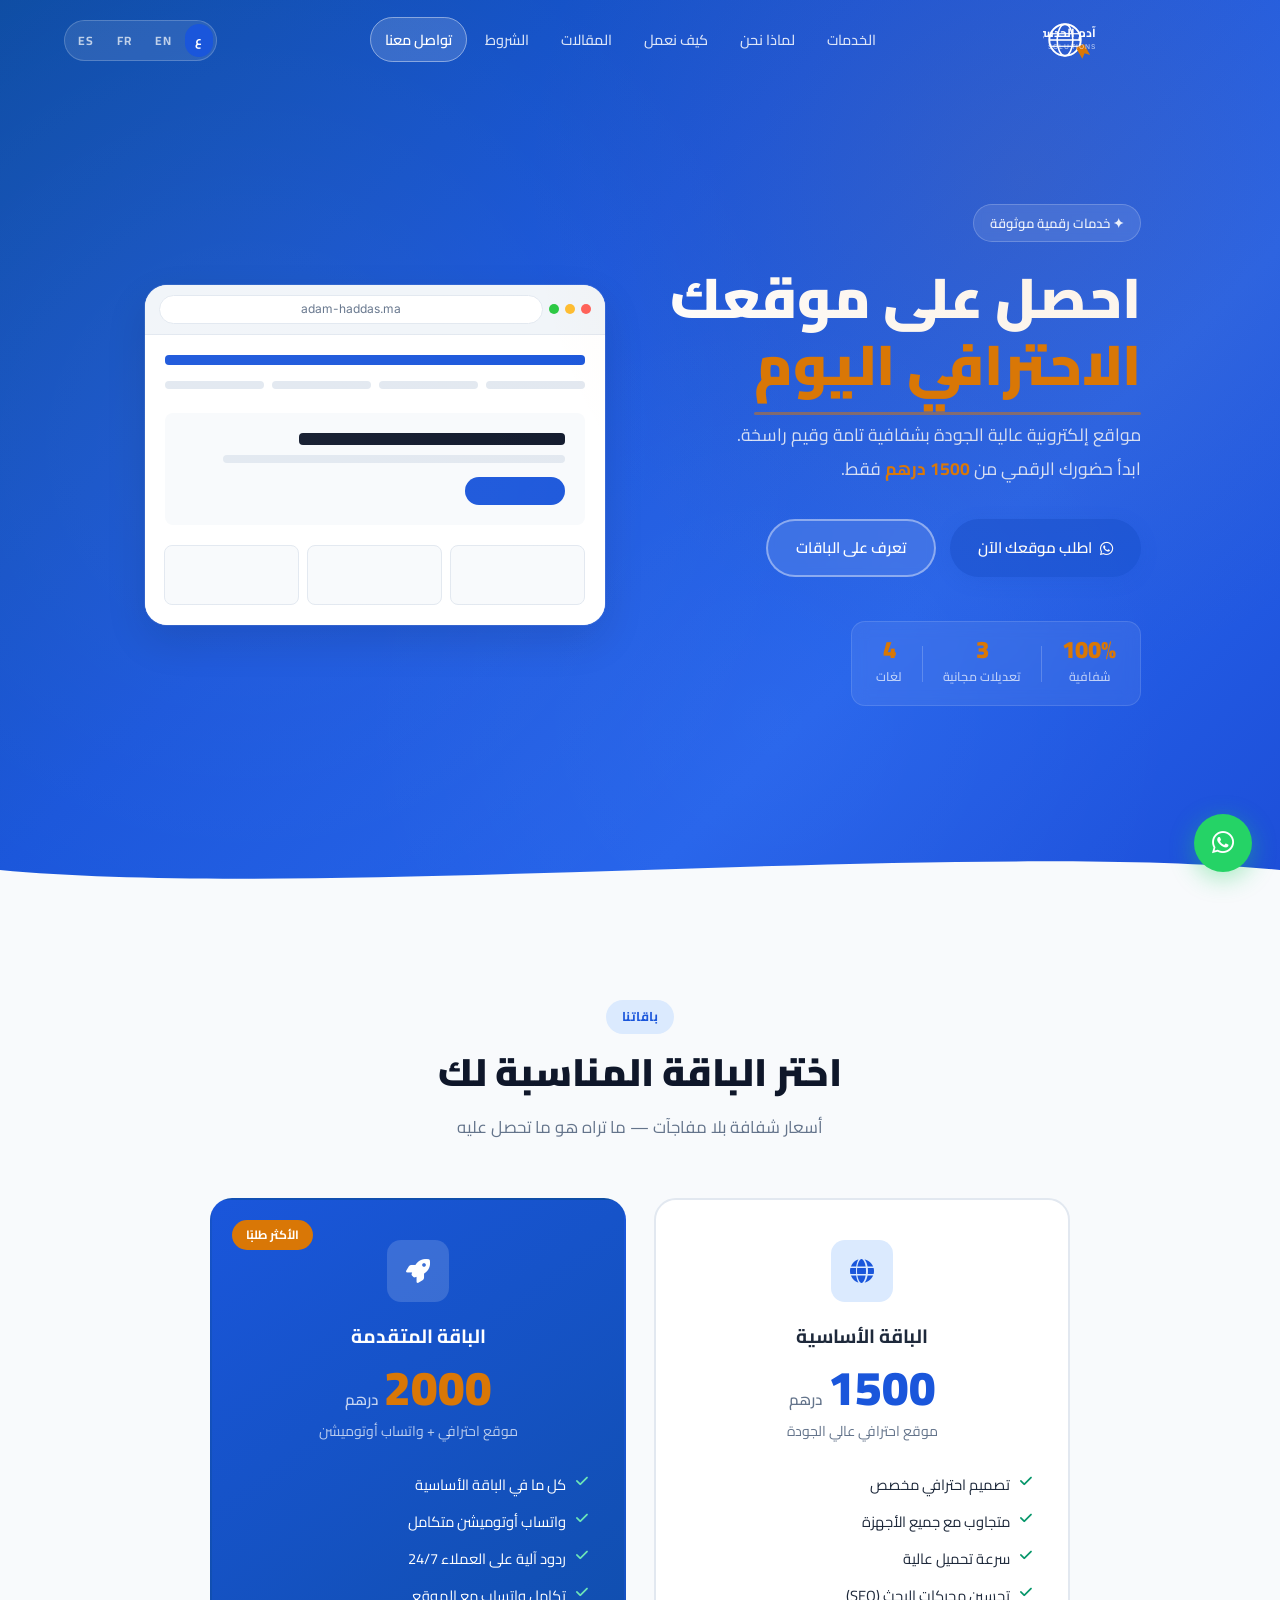
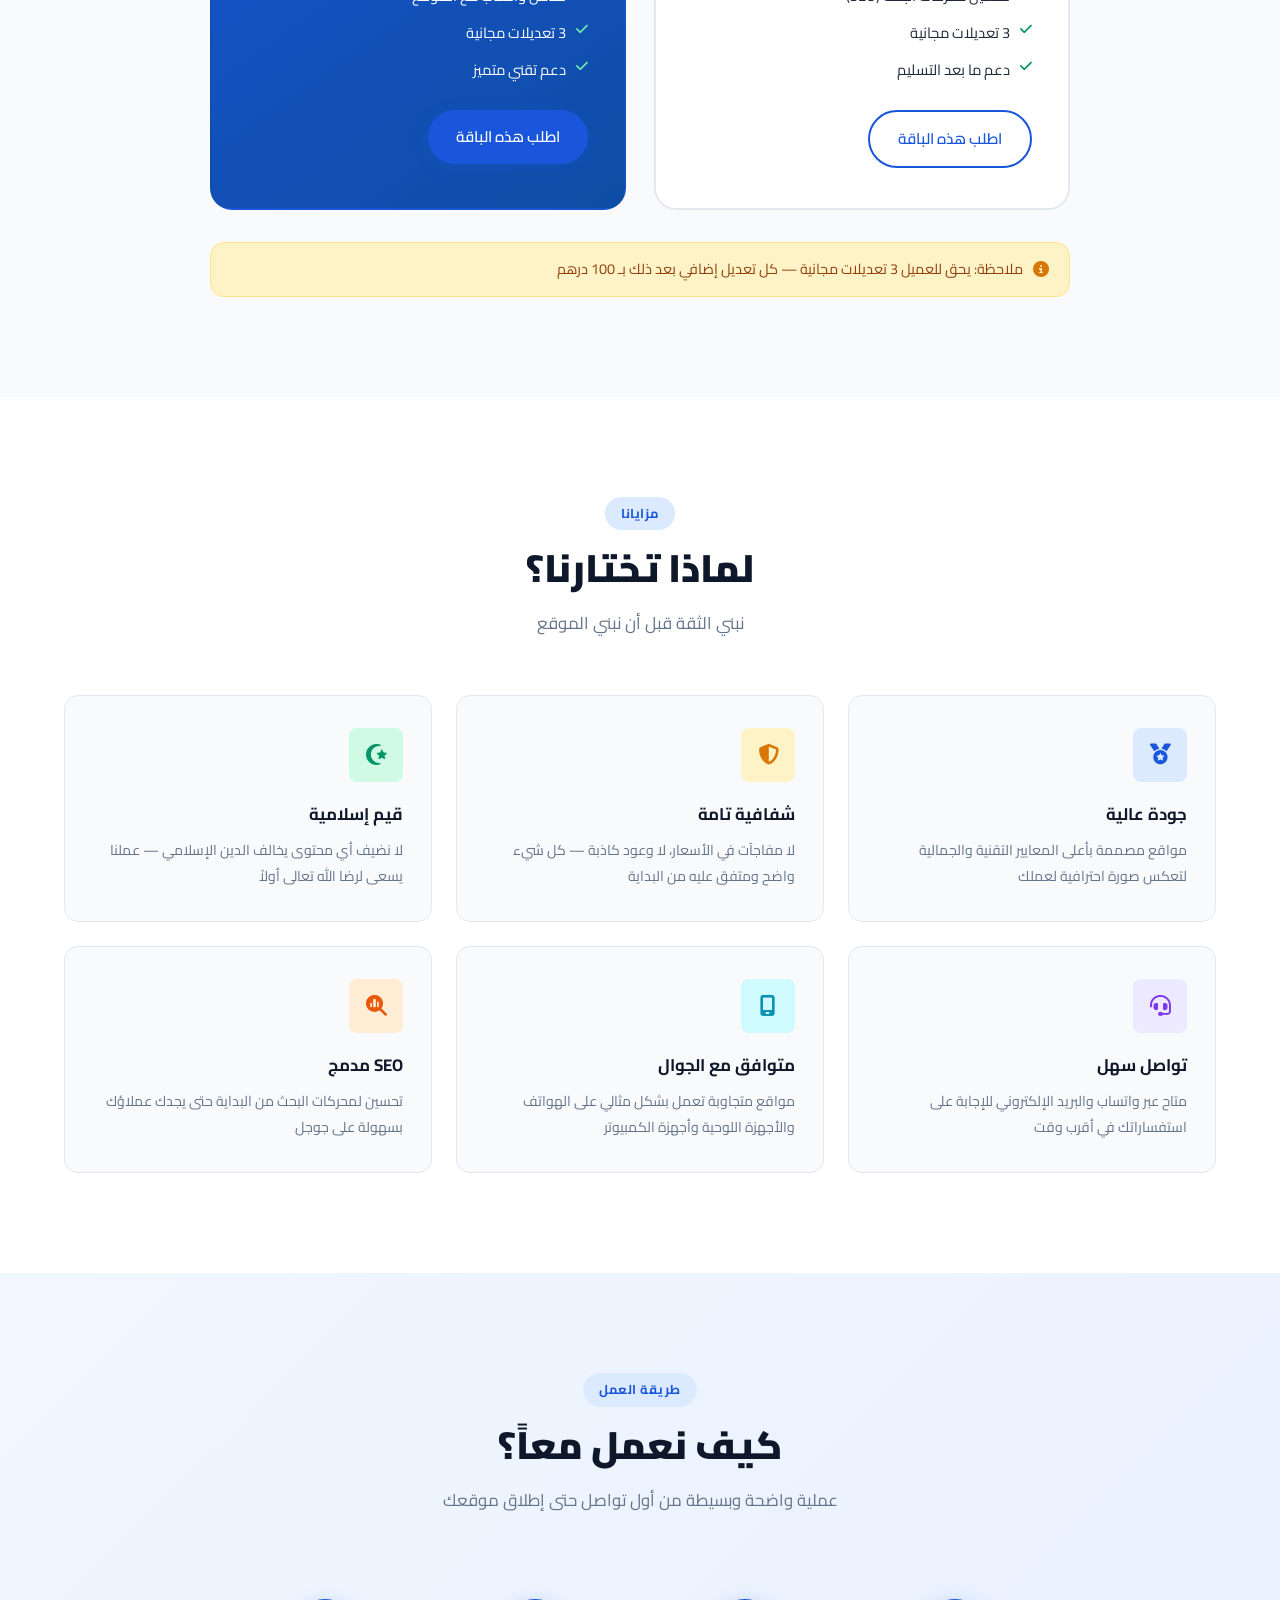
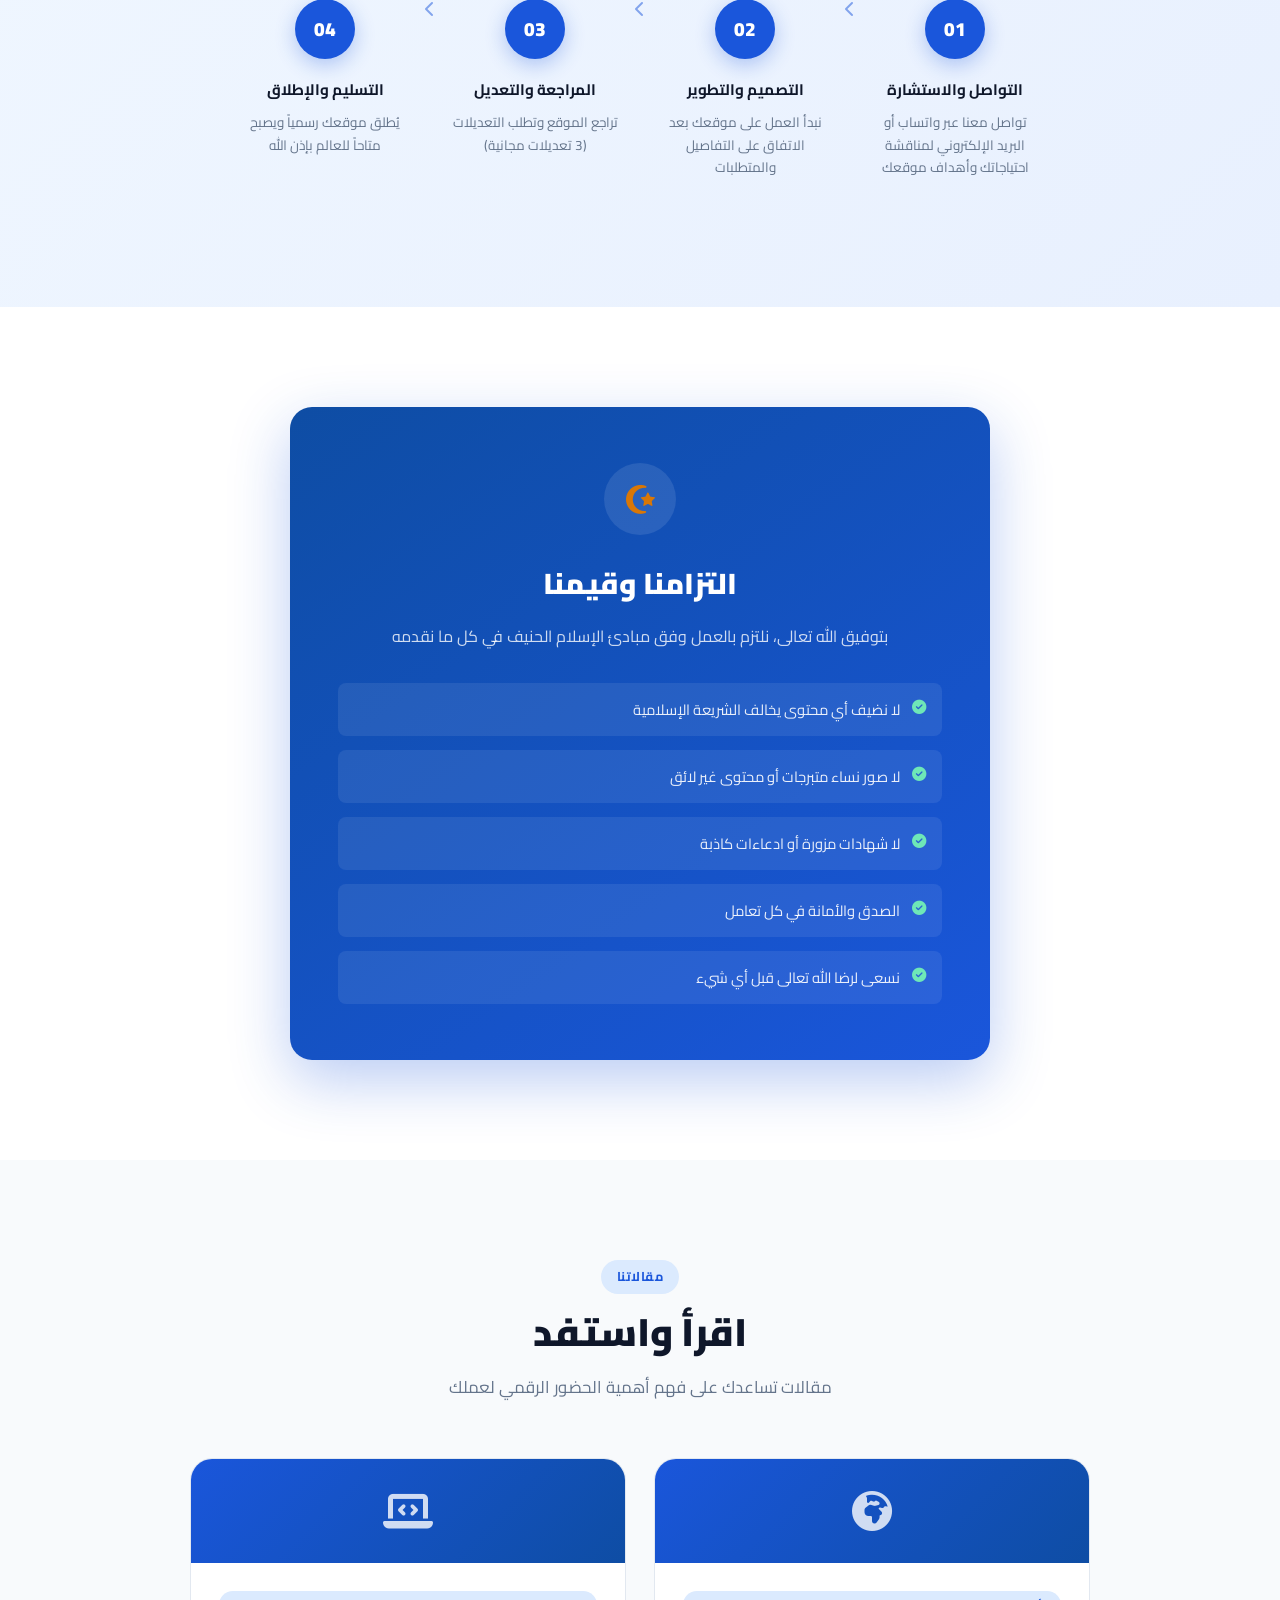
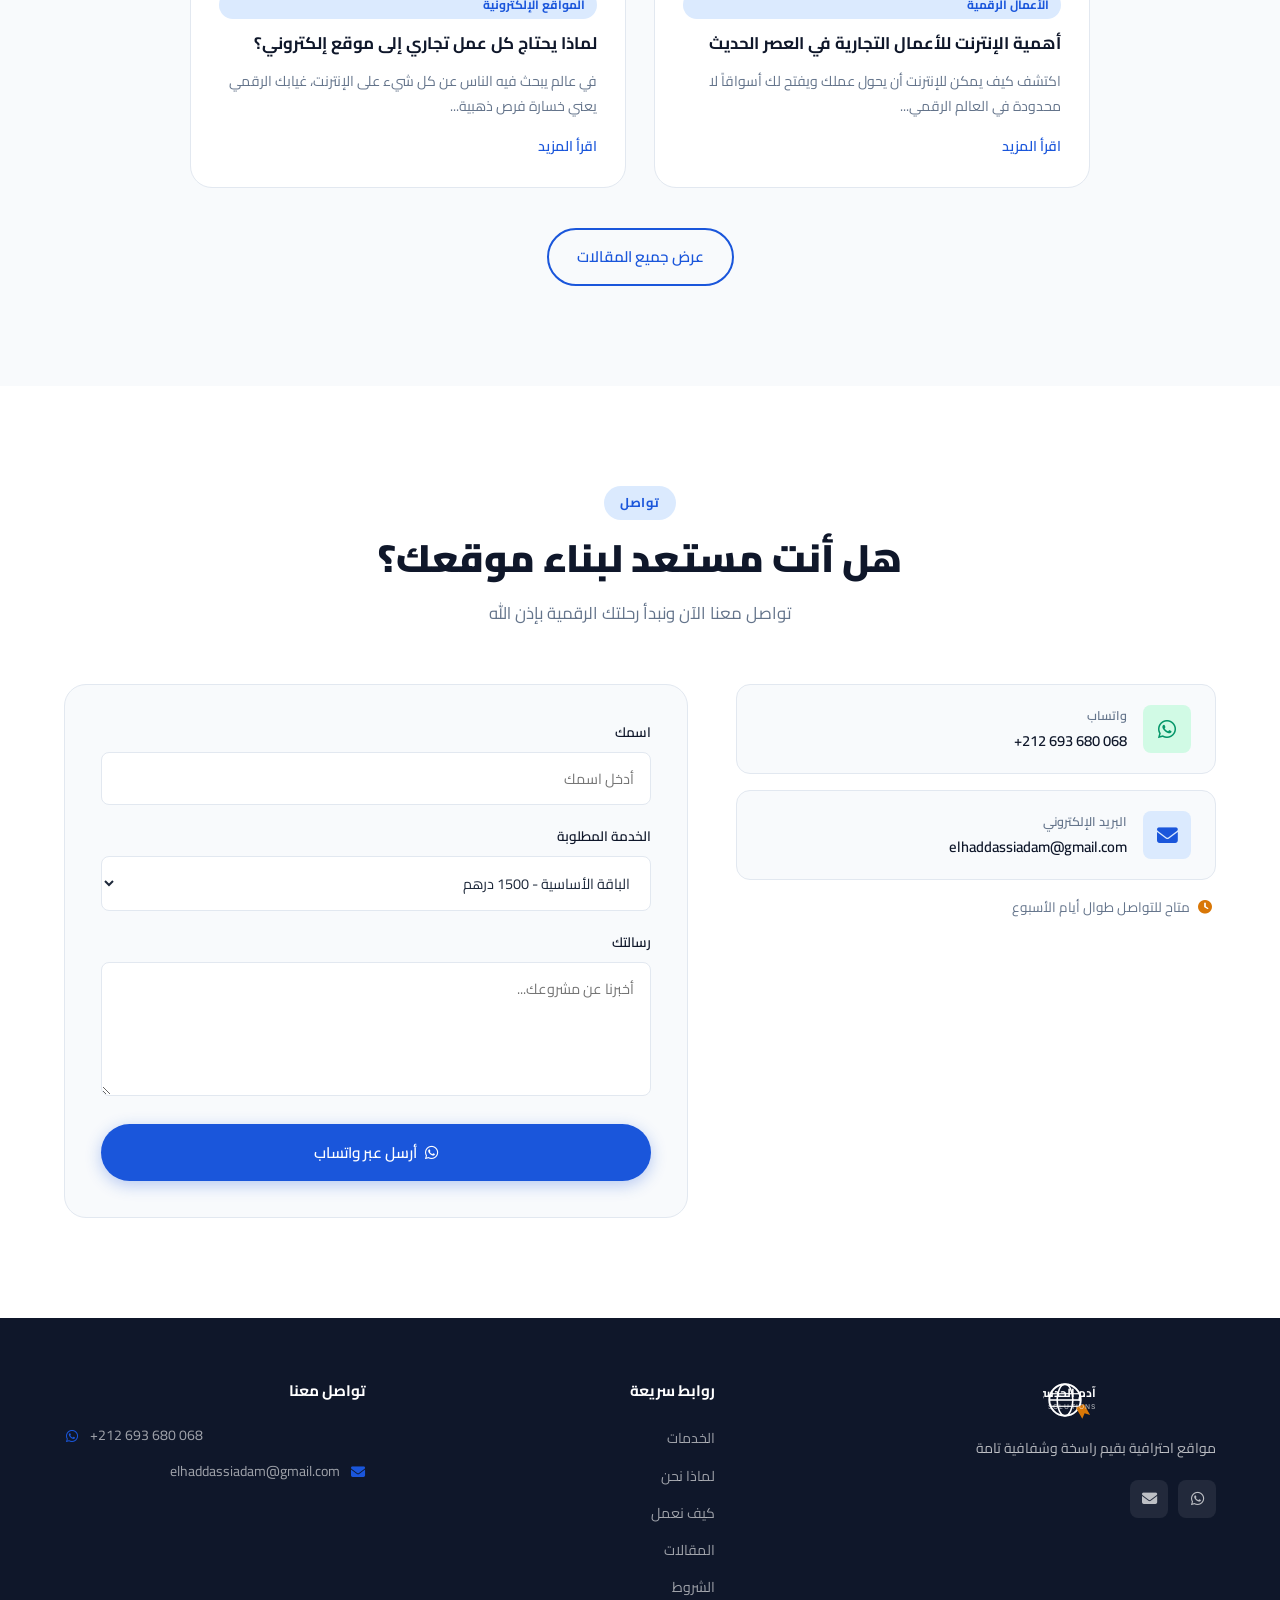
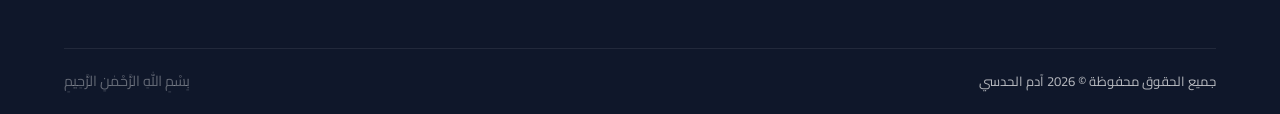
==== commit f833416a: "update" ====
--- a/index.html
+++ b/index.html
@@ -5,10 +5,10 @@
   <meta name="viewport" content="width=device-width, initial-scale=1.0">
 
   <!-- SEO Primary -->
-  <title>آدم الحداس | تصميم مواقع احترافية بالمغرب - من 1500 درهم</title>
+  <title>آدم الحدسي | تصميم مواقع احترافية بالمغرب - من 1500 درهم</title>
   <meta name="description" content="خدمات تصميم مواقع إلكترونية احترافية وعالية الجودة في المغرب. مواقع متكاملة تبدأ من 1500 درهم مع شفافية تامة وقيم إسلامية. تواصل معنا عبر واتساب.">
   <meta name="keywords" content="تصميم مواقع المغرب, موقع إلكتروني احترافي, تصميم موقع, واتساب أوتوميشن, موقع عمل تجاري, web design Morocco">
-  <meta name="author" content="آدم الحداس">
+  <meta name="author" content="آدم الحدسي">
   <meta name="robots" content="index, follow">
   <link rel="canonical" href="https://adam-haddas.ma/">
 
@@ -21,13 +21,13 @@
   <!-- Open Graph -->
   <meta property="og:type" content="website">
   <meta property="og:url" content="https://adam-haddas.ma/">
-  <meta property="og:title" content="آدم الحداس | تصميم مواقع احترافية بالمغرب">
+  <meta property="og:title" content="آدم الحدسي | تصميم مواقع احترافية بالمغرب">
   <meta property="og:description" content="مواقع إلكترونية احترافية تبدأ من 1500 درهم. جودة عالية، شفافية تامة، قيم إسلامية.">
   <meta property="og:locale" content="ar_MA">
 
   <!-- Twitter Card -->
   <meta name="twitter:card" content="summary_large_image">
-  <meta name="twitter:title" content="آدم الحداس | تصميم مواقع احترافية بالمغرب">
+  <meta name="twitter:title" content="آدم الحدسي | تصميم مواقع احترافية بالمغرب">
   <meta name="twitter:description" content="مواقع إلكترونية احترافية تبدأ من 1500 درهم — شفافية تامة وقيم إسلامية.">
 
   <!-- Schema.org Structured Data -->
@@ -35,7 +35,7 @@
   {
     "@context": "https://schema.org",
     "@type": "ProfessionalService",
-    "name": "آدم الحداس - تصميم مواقع إلكترونية",
+    "name": "آدم الحدسي - تصميم مواقع إلكترونية",
     "description": "خدمات تصميم مواقع إلكترونية احترافية في المغرب بأسعار تنافسية وقيم إسلامية",
     "telephone": "+212693680068",
     "email": "elhaddassiadam@gmail.com",
@@ -70,14 +70,14 @@
   <div class="container">
     <div class="nav-brand">
       <a href="index.html" class="logo-link">
-        <svg class="logo-svg" viewBox="0 0 220 56" xmlns="http://www.w3.org/2000/svg" role="img" aria-label="آدم الحداس">
+        <svg class="logo-svg" viewBox="0 0 220 56" xmlns="http://www.w3.org/2000/svg" role="img" aria-label="آدم الحدسي">
           <circle cx="28" cy="28" r="20" fill="none" stroke="white" stroke-width="2.5"/>
           <ellipse cx="28" cy="28" rx="10" ry="20" fill="none" stroke="white" stroke-width="2"/>
           <line x1="8" y1="28" x2="48" y2="28" stroke="white" stroke-width="2"/>
           <line x1="10" y1="20" x2="46" y2="20" stroke="white" stroke-width="1.5"/>
           <line x1="10" y1="36" x2="46" y2="36" stroke="white" stroke-width="1.5"/>
           <polygon points="42,38 50,52 53,45 60,47 52,33" fill="#d97706"/>
-          <text x="68" y="24" font-family="Cairo,Arial" font-size="15" font-weight="700" fill="white">آدم الحداس</text>
+          <text x="68" y="24" font-family="Cairo,Arial" font-size="15" font-weight="700" fill="white">آدم الحدسي</text>
           <text x="68" y="40" font-family="Inter,Arial" font-size="8.5" font-weight="500" fill="rgba(255,255,255,0.65)" letter-spacing="1.5">WEB SOLUTIONS</text>
         </svg>
       </a>
@@ -450,7 +450,7 @@
             <line x1="10" y1="20" x2="46" y2="20" stroke="white" stroke-width="1.5"/>
             <line x1="10" y1="36" x2="46" y2="36" stroke="white" stroke-width="1.5"/>
             <polygon points="42,38 50,52 53,45 60,47 52,33" fill="#d97706"/>
-            <text x="68" y="24" font-family="Cairo,Arial" font-size="15" font-weight="700" fill="white">آدم الحداس</text>
+            <text x="68" y="24" font-family="Cairo,Arial" font-size="15" font-weight="700" fill="white">آدم الحدسي</text>
             <text x="68" y="40" font-family="Inter,Arial" font-size="8.5" font-weight="500" fill="rgba(255,255,255,0.65)" letter-spacing="1.5">WEB SOLUTIONS</text>
           </svg>
         </a>
@@ -481,7 +481,7 @@
       </div>
     </div>
     <div class="footer-bottom">
-      <p data-i18n="footer.copy">جميع الحقوق محفوظة © 2025 آدم الحداس</p>
+      <p data-i18n="footer.copy">جميع الحقوق محفوظة © 2026 آدم الحدسي</p>
       <p class="footer-bismillah">بِسْمِ اللهِ الرَّحْمٰنِ الرَّحِيمِ</p>
     </div>
   </div>
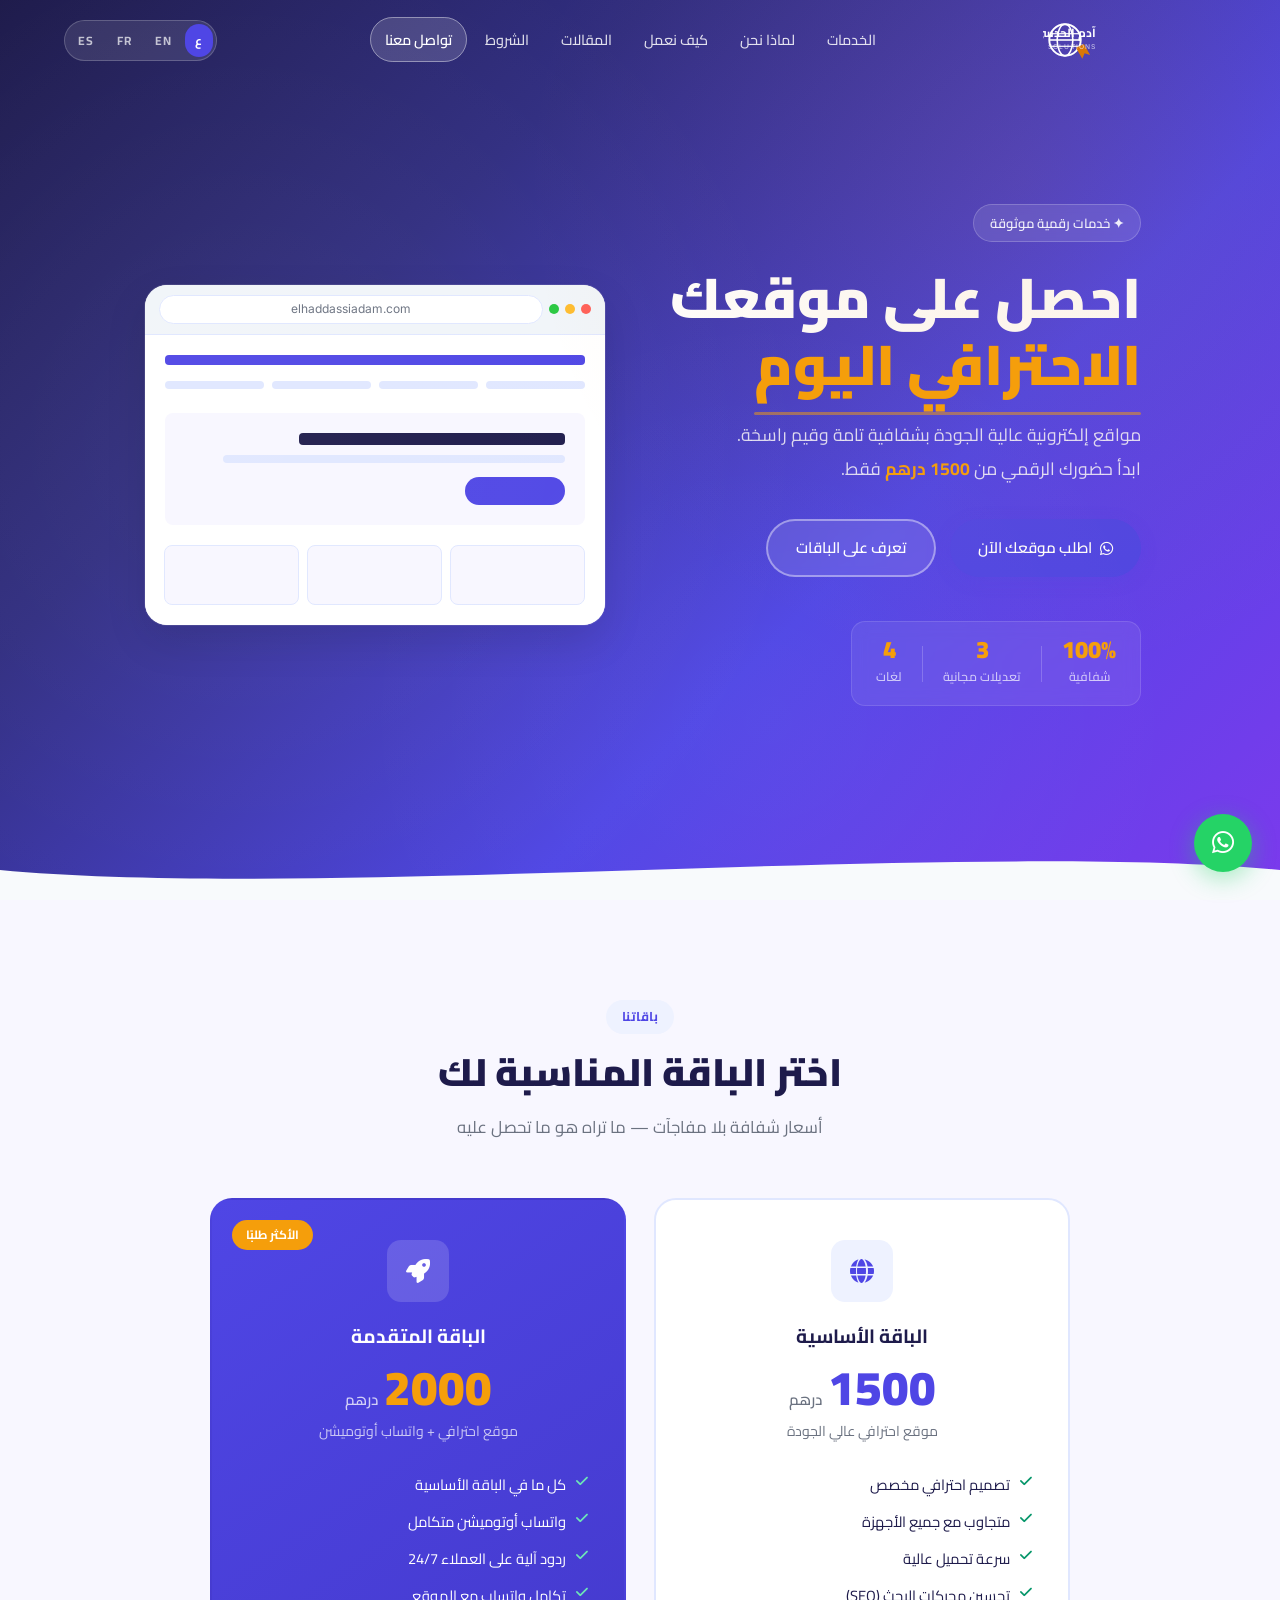
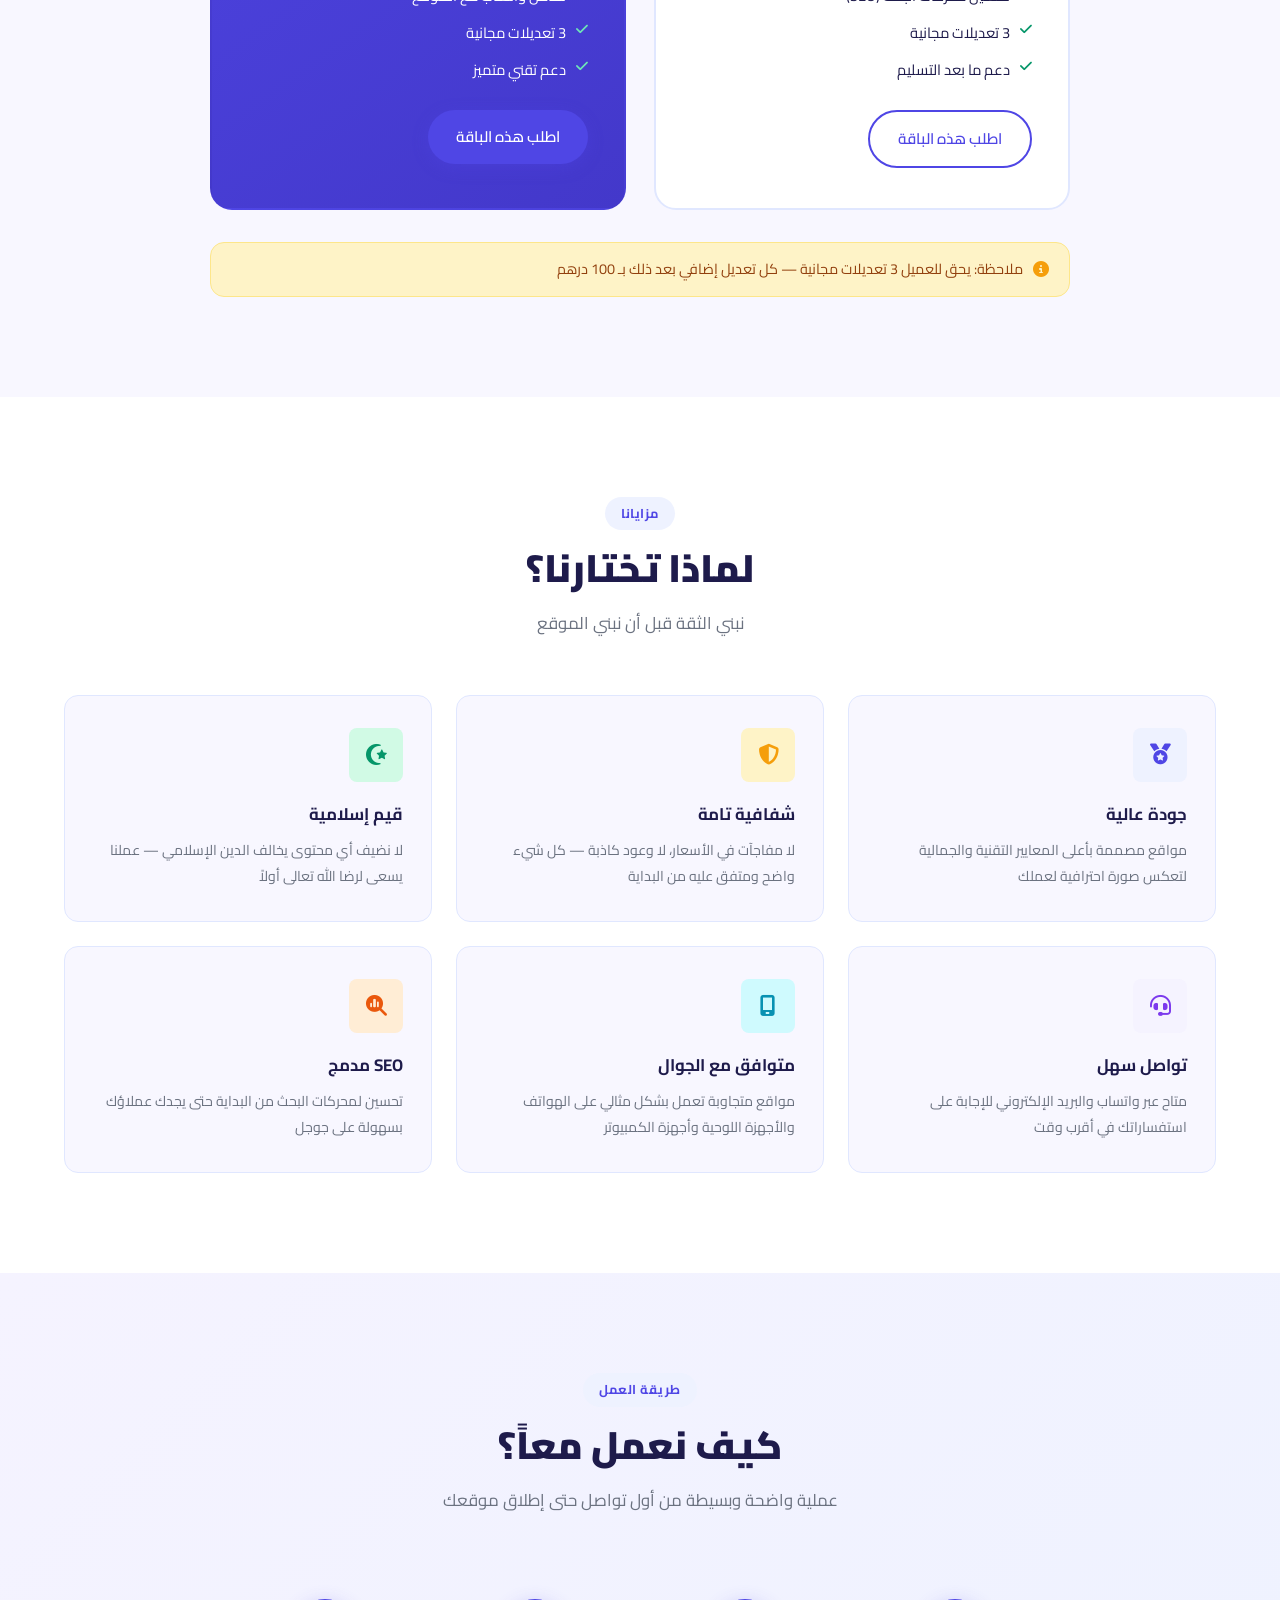
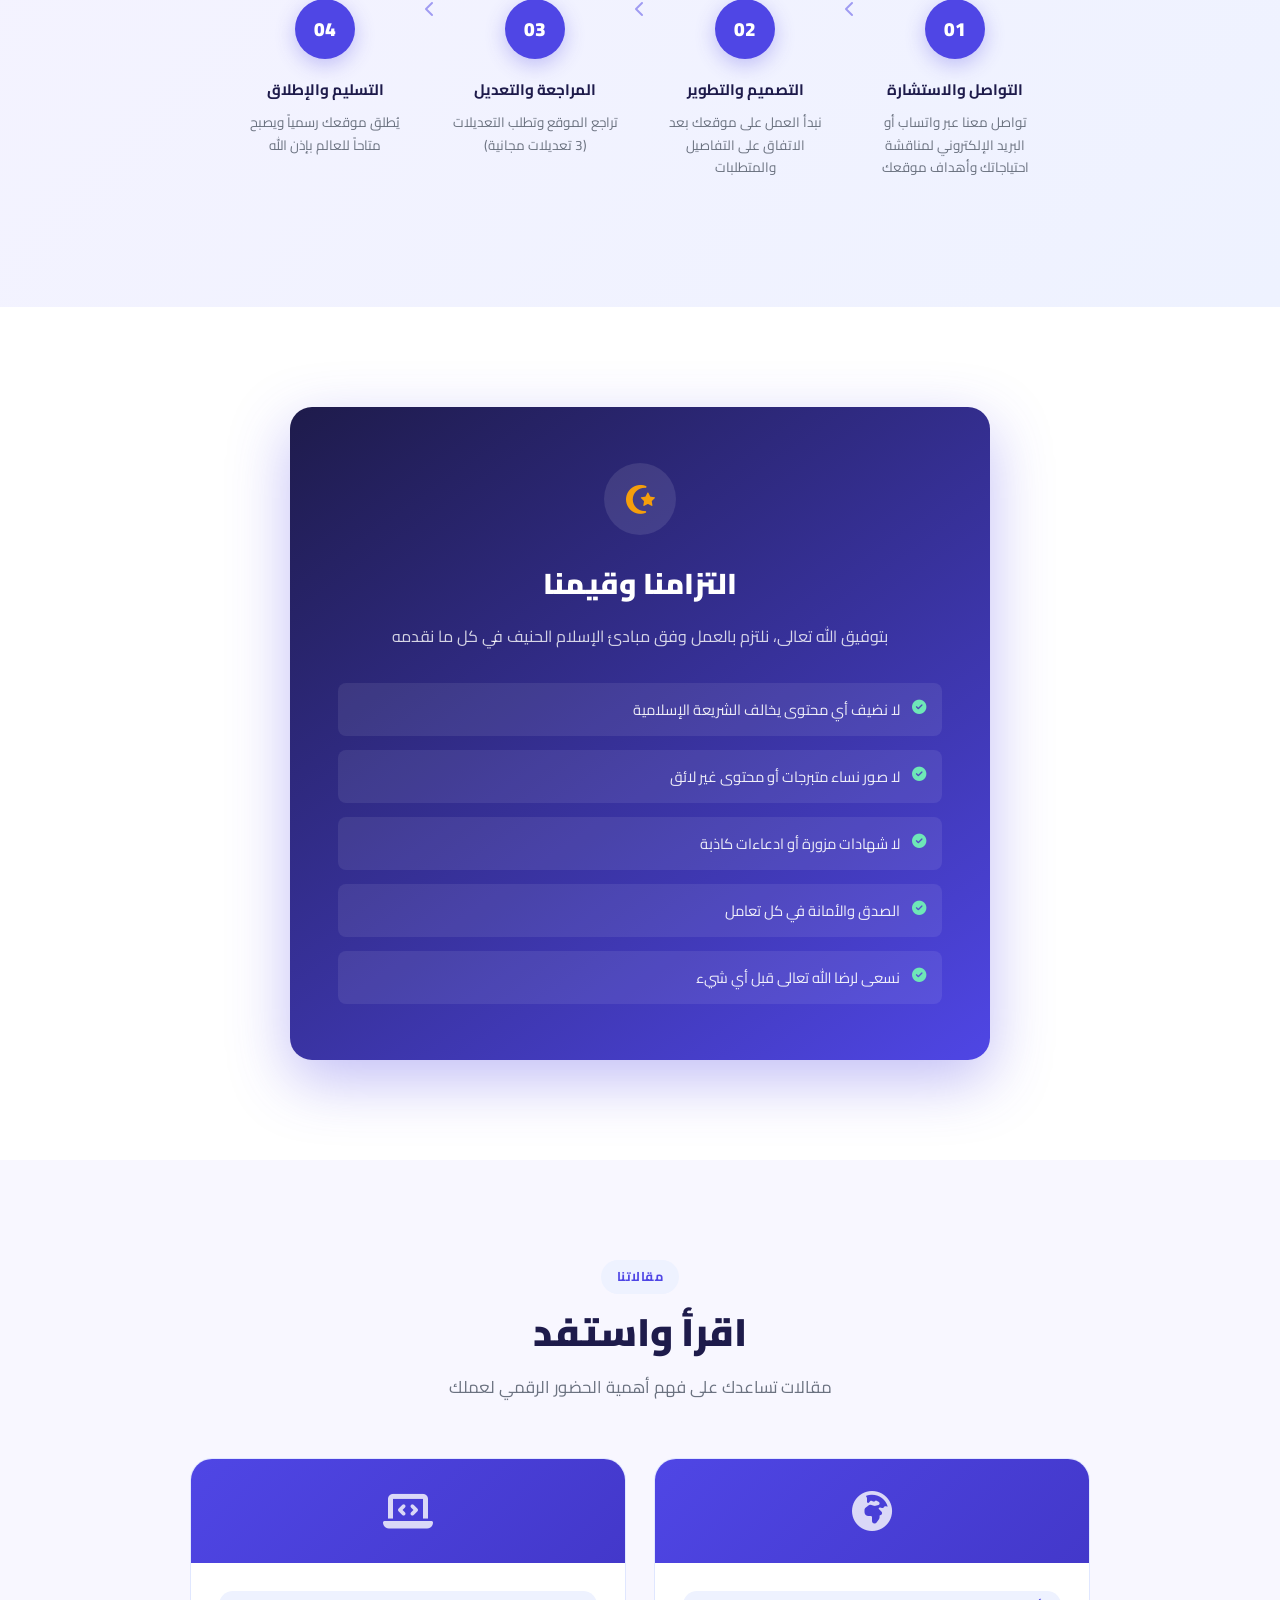
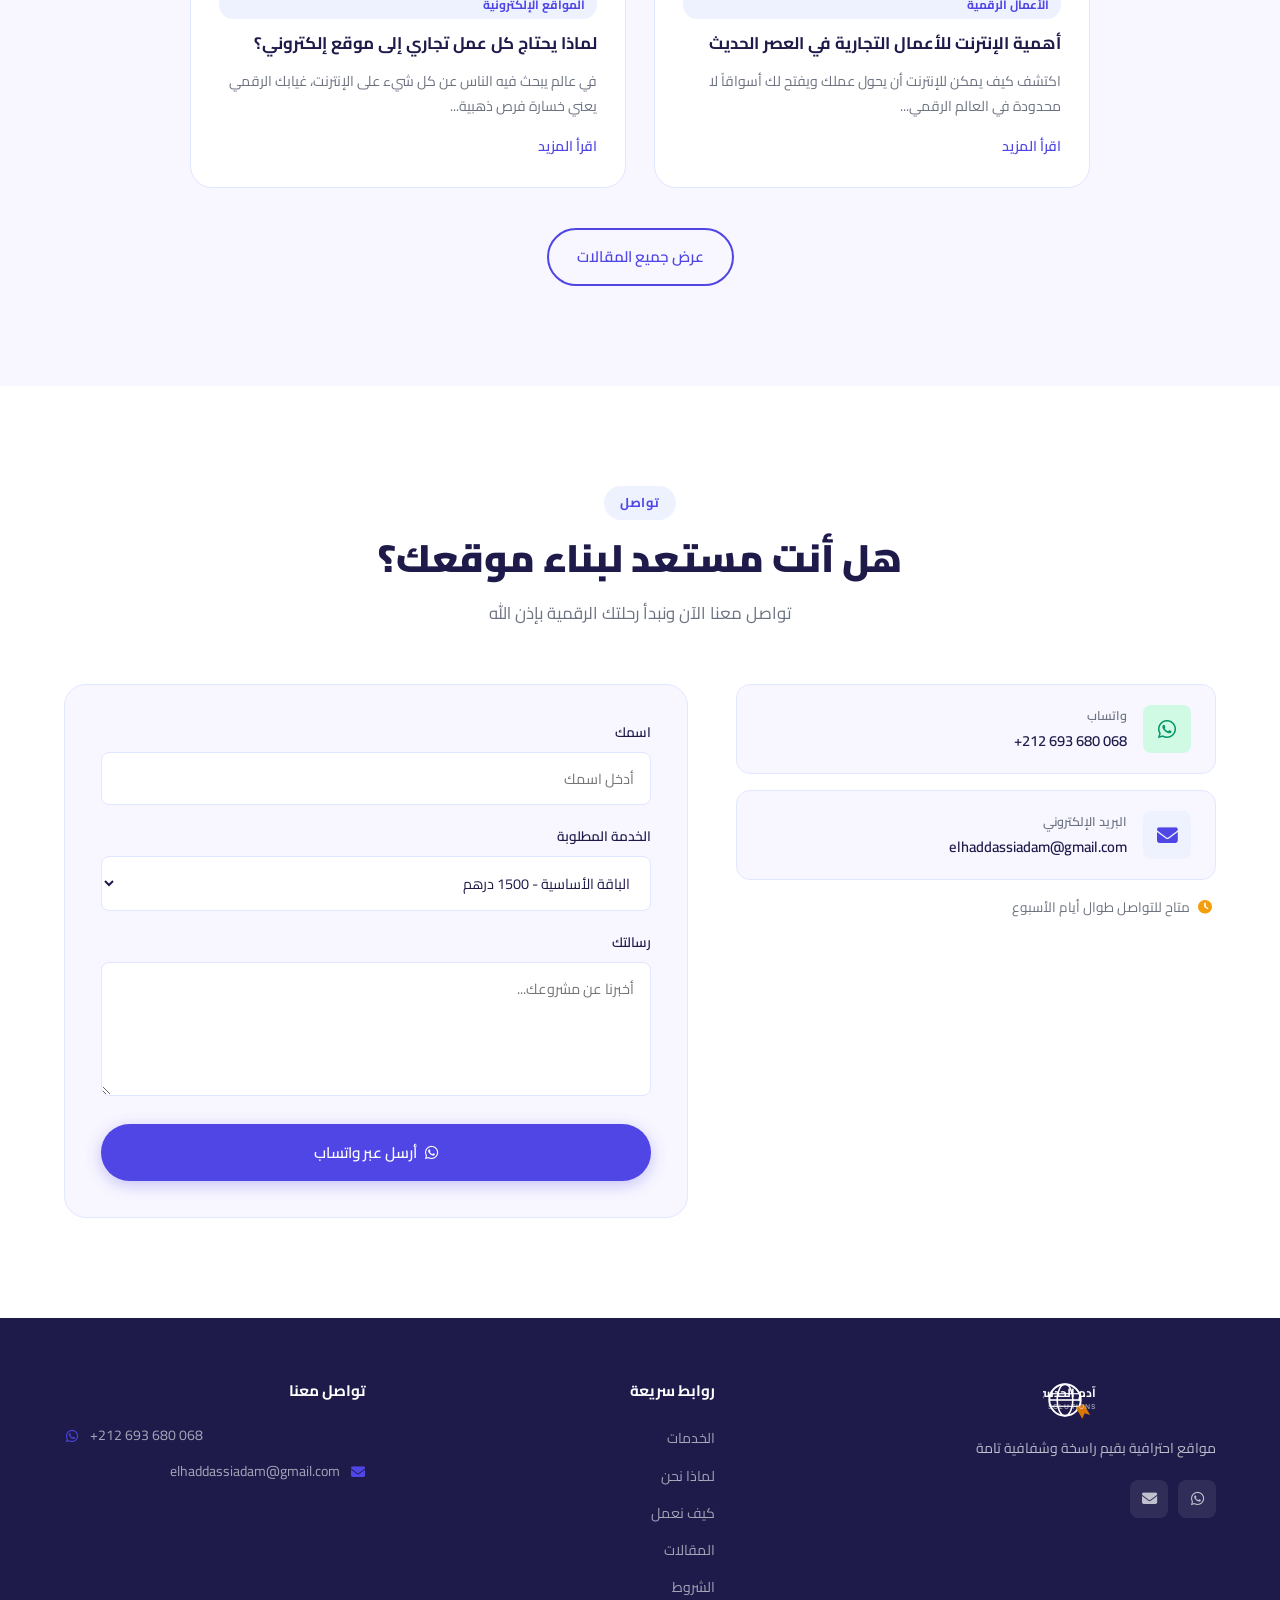
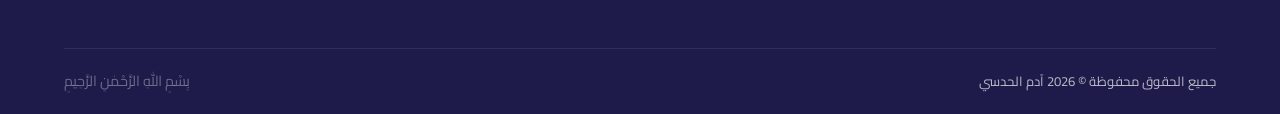
==== commit 0dd0c19f: "update" ====
--- a/index.html
+++ b/index.html
@@ -10,17 +10,17 @@
   <meta name="keywords" content="تصميم مواقع المغرب, موقع إلكتروني احترافي, تصميم موقع, واتساب أوتوميشن, موقع عمل تجاري, web design Morocco">
   <meta name="author" content="آدم الحدسي">
   <meta name="robots" content="index, follow">
-  <link rel="canonical" href="https://adam-haddas.ma/">
+  <link rel="canonical" href="https://elhaddassiadam.com/">
 
   <!-- Hreflang -->
-  <link rel="alternate" hreflang="ar" href="https://adam-haddas.ma/">
-  <link rel="alternate" hreflang="en" href="https://adam-haddas.ma/?lang=en">
-  <link rel="alternate" hreflang="fr" href="https://adam-haddas.ma/?lang=fr">
-  <link rel="alternate" hreflang="es" href="https://adam-haddas.ma/?lang=es">
+  <link rel="alternate" hreflang="ar" href="https://elhaddassiadam.com/">
+  <link rel="alternate" hreflang="en" href="https://elhaddassiadam.com/?lang=en">
+  <link rel="alternate" hreflang="fr" href="https://elhaddassiadam.com/?lang=fr">
+  <link rel="alternate" hreflang="es" href="https://elhaddassiadam.com/?lang=es">
 
   <!-- Open Graph -->
   <meta property="og:type" content="website">
-  <meta property="og:url" content="https://adam-haddas.ma/">
+  <meta property="og:url" content="https://elhaddassiadam.com/">
   <meta property="og:title" content="آدم الحدسي | تصميم مواقع احترافية بالمغرب">
   <meta property="og:description" content="مواقع إلكترونية احترافية تبدأ من 1500 درهم. جودة عالية، شفافية تامة، قيم إسلامية.">
   <meta property="og:locale" content="ar_MA">
@@ -147,7 +147,7 @@
       <div class="browser-mockup">
         <div class="browser-bar">
           <span class="dot red"></span><span class="dot yellow"></span><span class="dot green"></span>
-          <span class="browser-url">adam-haddas.ma</span>
+          <span class="browser-url">elhaddassiadam.com</span>
         </div>
         <div class="browser-content">
           <div class="mock-header"></div>
--- a/css/style.css
+++ b/css/style.css
@@ -1,24 +1,24 @@
 /* === CSS Variables === */
 :root {
-  --primary: #1a56db;
-  --primary-dark: #0e4da4;
-  --primary-light: #dbeafe;
-  --accent: #d97706;
-  --accent-light: #fef3c7;
+  --primary: #4F46E5;
+  --primary-dark: #4338CA;
+  --primary-light: #EEF2FF;
+  --accent: #F59E0B;
+  --accent-light: #FEF3C7;
   --success: #059669;
   --success-light: #d1fae5;
-  --purple: #7c3aed;
-  --purple-light: #ede9fe;
+  --purple: #7C3AED;
+  --purple-light: #F5F3FF;
   --teal: #0891b2;
   --teal-light: #cffafe;
   --orange: #ea580c;
   --orange-light: #ffedd5;
-  --bg: #f8fafc;
+  --bg: #F8F7FF;
   --white: #ffffff;
-  --text: #1e293b;
-  --muted: #64748b;
-  --border: #e2e8f0;
-  --dark: #0f172a;
+  --text: #1e1b4b;
+  --muted: #6B7280;
+  --border: #E0E7FF;
+  --dark: #1E1B4B;
   --shadow-sm: 0 1px 3px rgba(0,0,0,.08);
   --shadow: 0 4px 12px rgba(0,0,0,.08);
   --shadow-md: 0 8px 24px rgba(0,0,0,.1);
@@ -90,12 +90,12 @@
 .btn-primary {
   background: var(--primary);
   color: #fff;
-  box-shadow: 0 4px 16px rgba(26,86,219,.3);
+  box-shadow: 0 4px 16px rgba(79,70,229,.3);
 }
 .btn-primary:hover {
   background: var(--primary-dark);
   transform: translateY(-2px);
-  box-shadow: 0 8px 24px rgba(26,86,219,.4);
+  box-shadow: 0 8px 24px rgba(79,70,229,.4);
 }
 .btn-outline {
   background: rgba(255,255,255,.1);
@@ -117,7 +117,7 @@
   background: var(--primary);
   color: #fff;
   transform: translateY(-2px);
-  box-shadow: 0 6px 20px rgba(26,86,219,.25);
+  box-shadow: 0 6px 20px rgba(79,70,229,.25);
 }
 
 /* === Section Common === */
@@ -280,7 +280,7 @@
 .hero {
   position: relative;
   min-height: 100vh;
-  background: linear-gradient(135deg, #0e4da4 0%, #1a56db 40%, #2563eb 70%, #1d4ed8 100%);
+  background: linear-gradient(135deg, #1E1B4B 0%, #312E81 30%, #4F46E5 65%, #7C3AED 100%);
   display: flex;
   align-items: center;
   padding-top: 90px;
@@ -478,7 +478,7 @@
   color: #fff;
 }
 .package-card.featured:hover {
-  box-shadow: 0 16px 48px rgba(26,86,219,.35);
+  box-shadow: 0 16px 48px rgba(79,70,229,.35);
   border-color: transparent;
 }
 .package-badge {
@@ -625,7 +625,7 @@
    ===================== */
 .process {
   padding: 100px 0;
-  background: linear-gradient(135deg, #f0f7ff 0%, #e8f0fe 100%);
+  background: linear-gradient(135deg, #F5F3FF 0%, #EEF2FF 100%);
 }
 .process-steps {
   display: flex;
@@ -651,7 +651,7 @@
   font-weight: 900;
   display: flex; align-items: center; justify-content: center;
   margin-bottom: 18px;
-  box-shadow: 0 6px 20px rgba(26,86,219,.3);
+  box-shadow: 0 6px 20px rgba(79,70,229,.3);
   flex-shrink: 0;
 }
 .step-content h3 {
@@ -679,11 +679,11 @@
   max-width: 700px;
   margin: 0 auto;
   text-align: center;
-  background: linear-gradient(145deg, #0e4da4, #1a56db);
+  background: linear-gradient(145deg, #1E1B4B, #4F46E5);
   color: #fff;
   border-radius: var(--radius-lg);
   padding: 56px 48px;
-  box-shadow: 0 20px 60px rgba(26,86,219,.3);
+  box-shadow: 0 20px 60px rgba(79,70,229,.35);
 }
 .values-icon {
   width: 72px; height: 72px;
@@ -1069,7 +1069,7 @@
    PAGE HERO (Blog & Terms)
    ===================== */
 .page-hero {
-  background: linear-gradient(135deg, #0e4da4, #1a56db);
+  background: linear-gradient(135deg, #1E1B4B, #4F46E5);
   padding: 130px 0 70px;
   text-align: center;
   color: #fff;
@@ -1210,7 +1210,7 @@
 }
 .terms-section + .terms-section { margin-top: 24px; }
 .terms-section.highlight-section {
-  background: linear-gradient(145deg, #0e4da4, #1a56db);
+  background: linear-gradient(145deg, #1E1B4B, #4F46E5);
   color: #fff;
   border-color: transparent;
 }
@@ -1291,7 +1291,7 @@
    BLOG/TERMS CTA
    ===================== */
 .page-cta {
-  background: linear-gradient(135deg, #0e4da4, #1a56db);
+  background: linear-gradient(135deg, #1E1B4B, #4F46E5);
   padding: 80px 0;
   text-align: center;
   color: #fff;
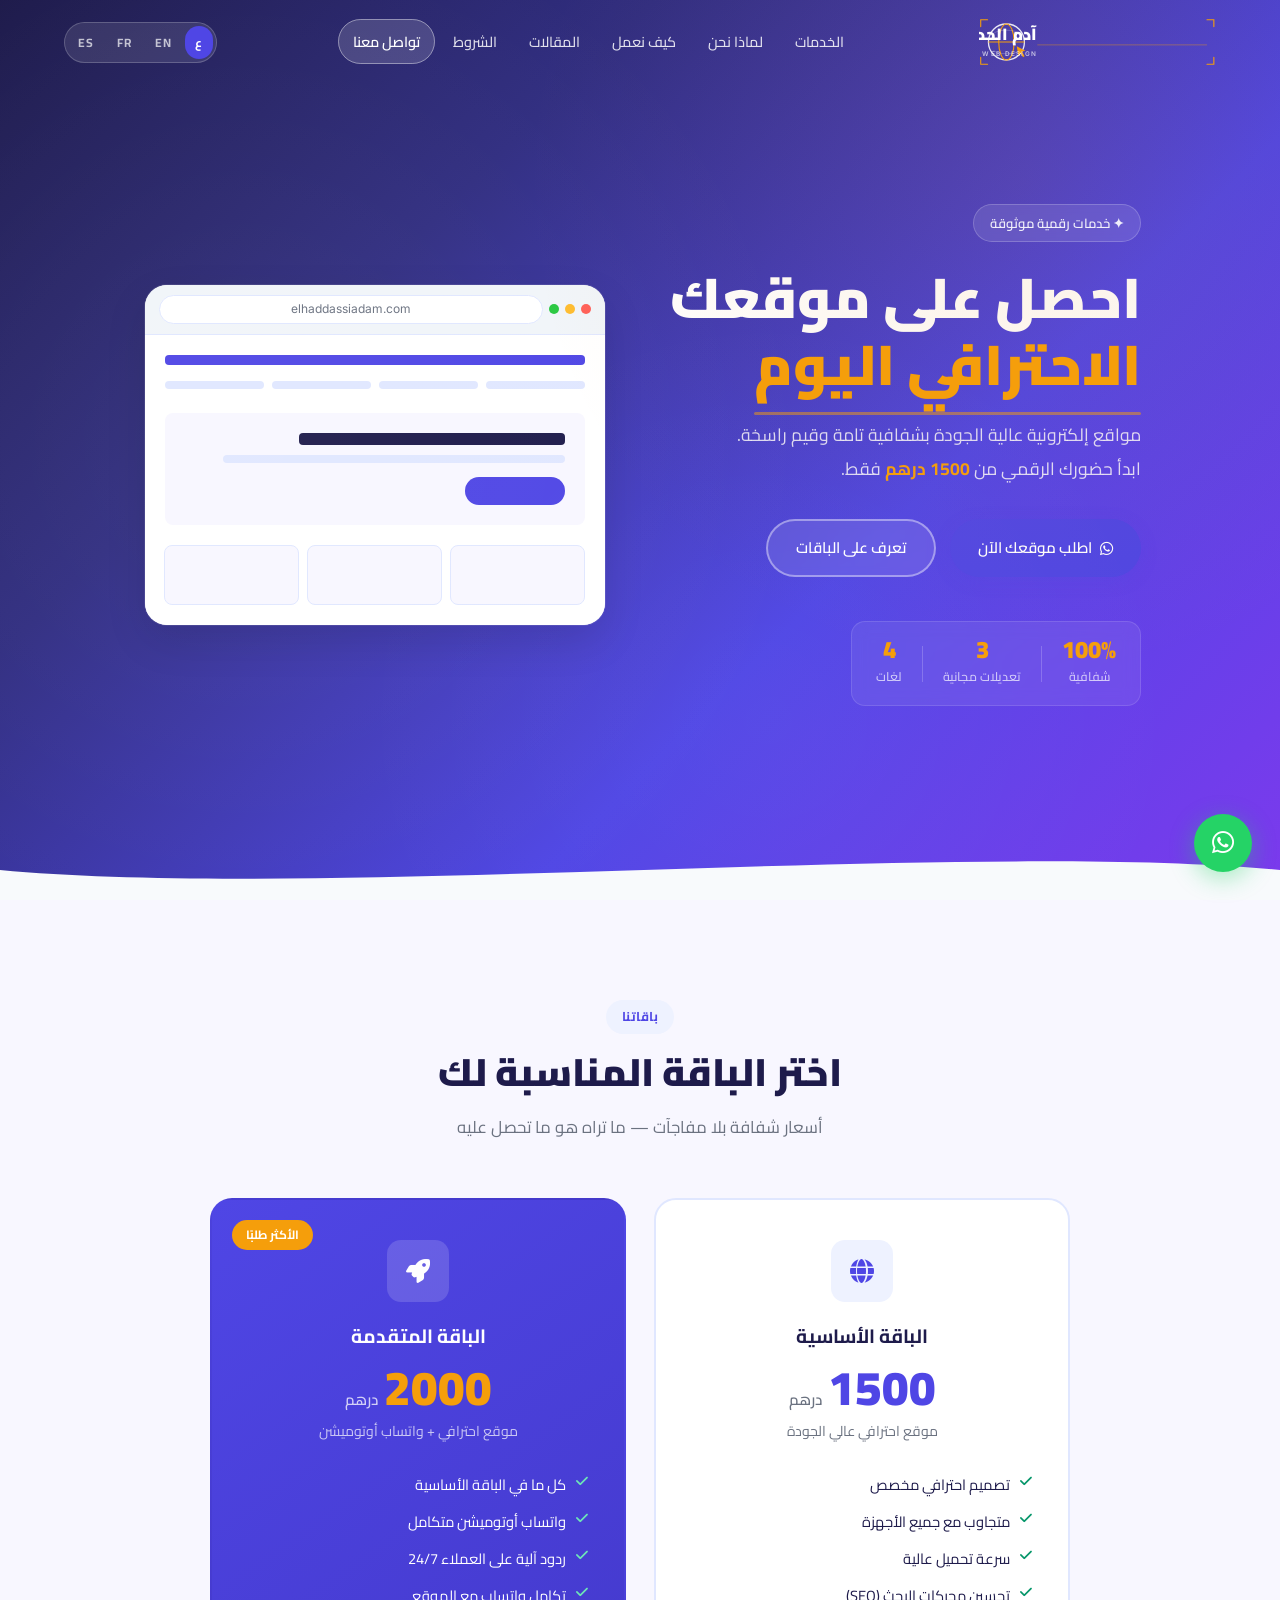
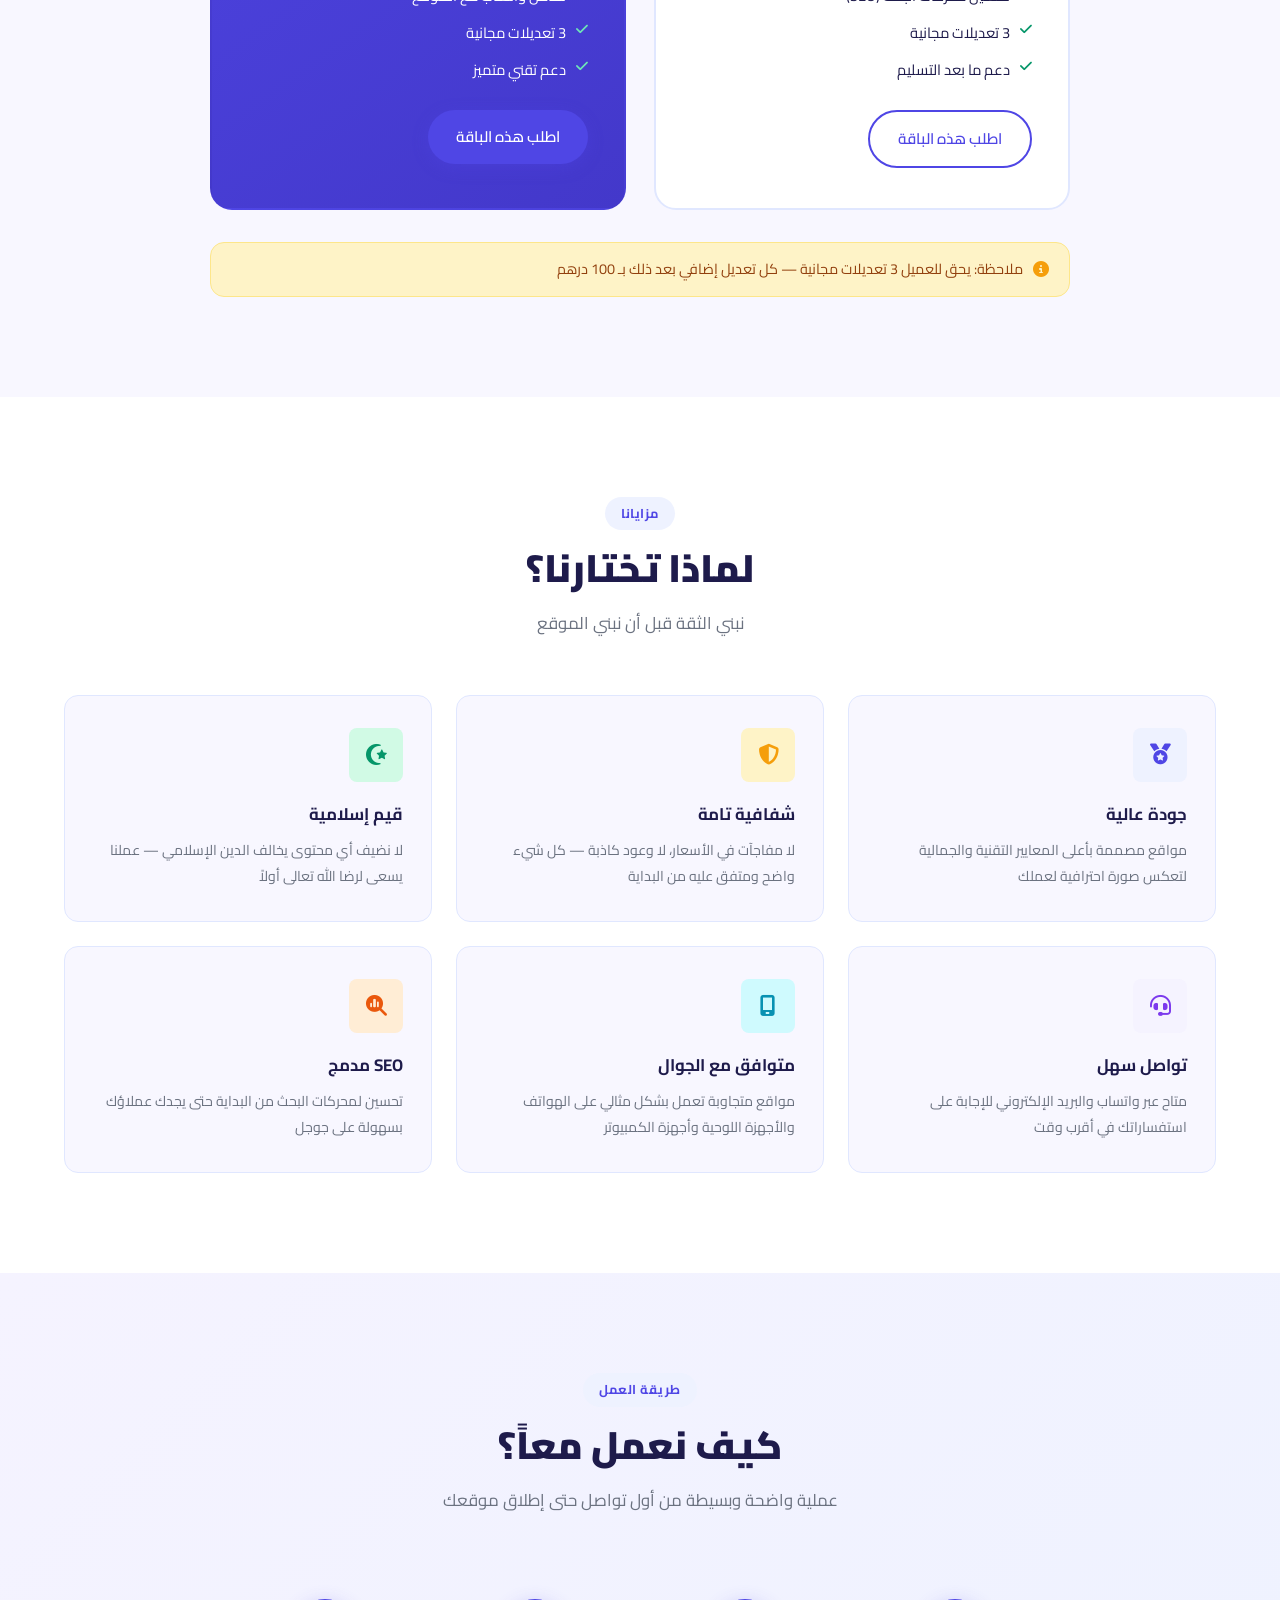
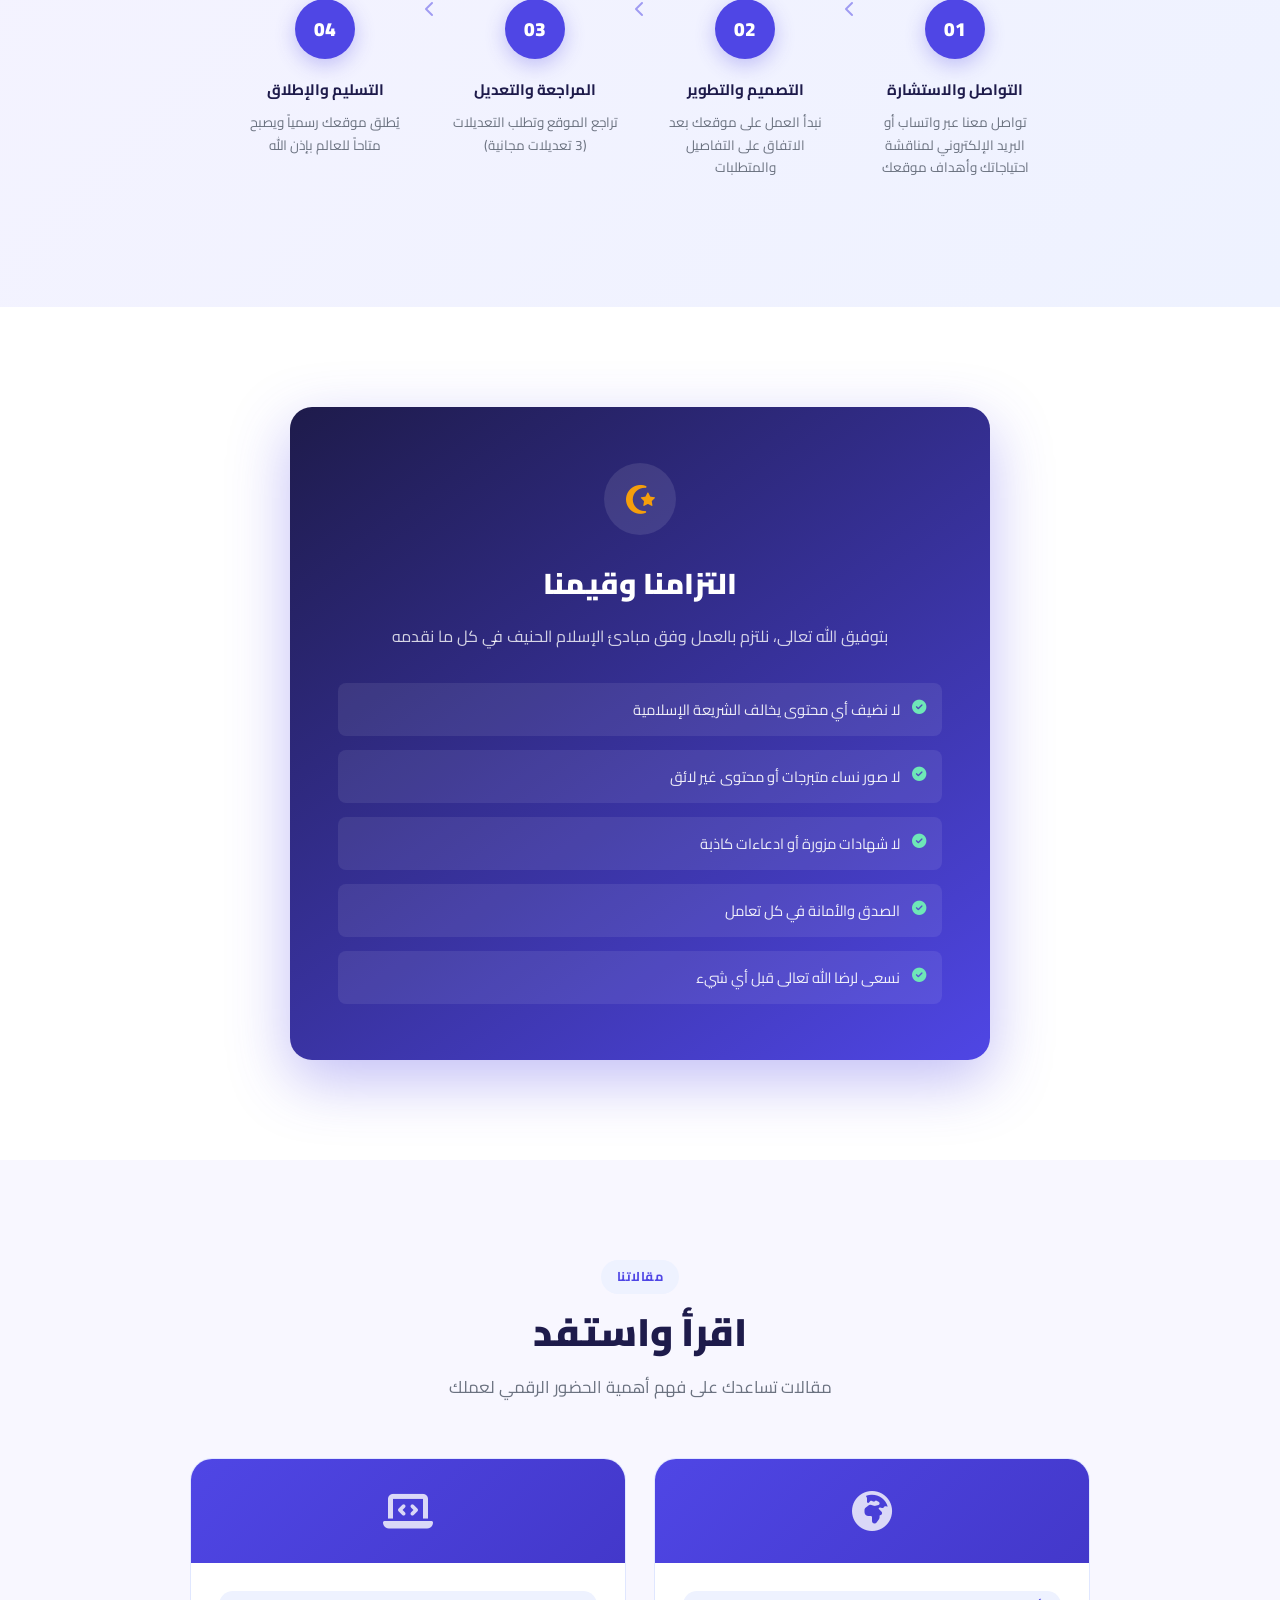
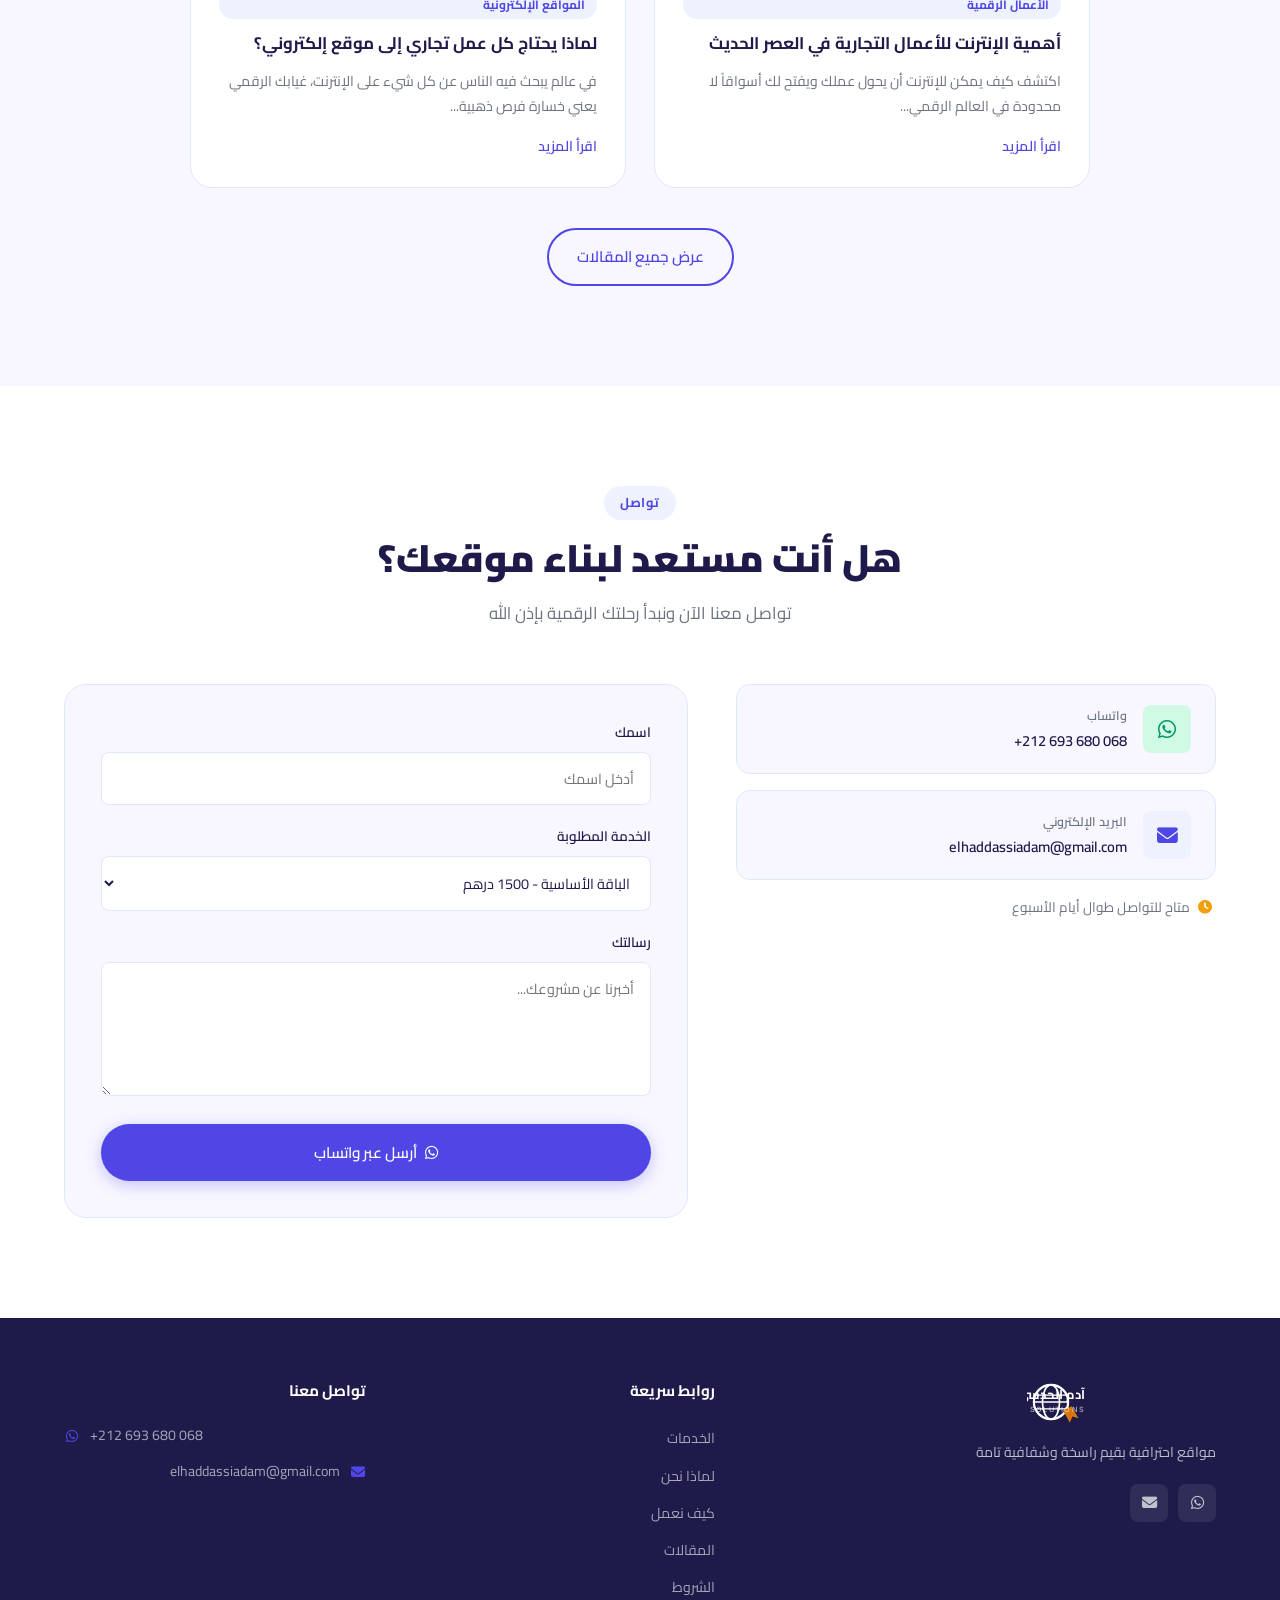
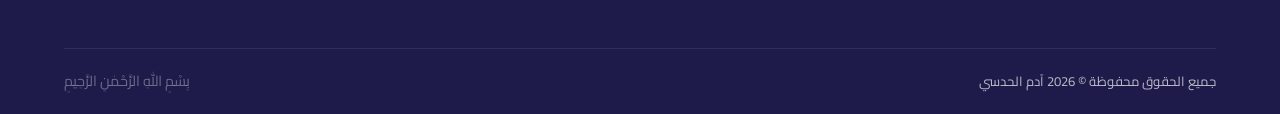
==== commit 03b4334e: "update" ====
--- a/index.html
+++ b/index.html
@@ -70,15 +70,28 @@
   <div class="container">
     <div class="nav-brand">
       <a href="index.html" class="logo-link">
-        <svg class="logo-svg" viewBox="0 0 220 56" xmlns="http://www.w3.org/2000/svg" role="img" aria-label="آدم الحدسي">
-          <circle cx="28" cy="28" r="20" fill="none" stroke="white" stroke-width="2.5"/>
-          <ellipse cx="28" cy="28" rx="10" ry="20" fill="none" stroke="white" stroke-width="2"/>
-          <line x1="8" y1="28" x2="48" y2="28" stroke="white" stroke-width="2"/>
-          <line x1="10" y1="20" x2="46" y2="20" stroke="white" stroke-width="1.5"/>
-          <line x1="10" y1="36" x2="46" y2="36" stroke="white" stroke-width="1.5"/>
-          <polygon points="42,38 50,52 53,45 60,47 52,33" fill="#d97706"/>
-          <text x="68" y="24" font-family="Cairo,Arial" font-size="15" font-weight="700" fill="white">آدم الحدسي</text>
-          <text x="68" y="40" font-family="Inter,Arial" font-size="8.5" font-weight="500" fill="rgba(255,255,255,0.65)" letter-spacing="1.5">WEB SOLUTIONS</text>
+        <svg class="logo-svg" viewBox="0 0 276 56" xmlns="http://www.w3.org/2000/svg" role="img" aria-label="آدم الحدسي">
+          <!-- Corner brackets -->
+          <path d="M2,10 L2,2 L10,2"       fill="none" stroke="#F59E0B" stroke-width="1.3" stroke-linecap="round"/>
+          <path d="M266,2 L274,2 L274,10"   fill="none" stroke="#F59E0B" stroke-width="1.3" stroke-linecap="round"/>
+          <path d="M2,46 L2,54 L10,54"      fill="none" stroke="#F59E0B" stroke-width="1.3" stroke-linecap="round"/>
+          <path d="M266,54 L274,54 L274,46" fill="none" stroke="#F59E0B" stroke-width="1.3" stroke-linecap="round"/>
+          <!-- Globe -->
+          <circle cx="32" cy="28" r="21" fill="none" stroke="rgba(255,255,255,0.88)" stroke-width="1.5"/>
+          <line x1="11" y1="28" x2="53" y2="28" stroke="#F59E0B" stroke-width="1.4"/>
+          <ellipse cx="32" cy="28" rx="9" ry="21" fill="none" stroke="#F59E0B" stroke-width="1.3"/>
+          <path d="M 17 18 A 17 7 0 0 1 47 18" fill="none" stroke="rgba(255,255,255,0.28)" stroke-width="0.9"/>
+          <path d="M 17 38 A 17 7 0 0 0 47 38" fill="none" stroke="rgba(255,255,255,0.28)" stroke-width="0.9"/>
+          <!-- Gold cursor -->
+          <g transform="translate(44,33) rotate(-10)">
+            <path d="M0,0 L0,11 L3,8 L5,14 L7,13 L5,7 L9,7 Z" fill="#F59E0B"/>
+          </g>
+          <!-- Arabic name -->
+          <text x="68" y="26" font-family="Cairo,Arial,sans-serif" font-size="19" font-weight="900" fill="white">آدم الحدسي</text>
+          <!-- Gold thin rule -->
+          <rect x="68" y="31" width="198" height="0.8" fill="#F59E0B" opacity="0.55"/>
+          <!-- Subtitle -->
+          <text x="68" y="44" font-family="Inter,Arial,sans-serif" font-size="7.5" font-weight="600" fill="rgba(255,255,255,0.68)" letter-spacing="1.5">PROFESSIONAL WEB DESIGN</text>
         </svg>
       </a>
     </div>
--- a/css/style.css
+++ b/css/style.css
@@ -175,7 +175,8 @@
   gap: 20px;
 }
 .logo-link { display: flex; align-items: center; }
-.logo-svg { height: 44px; width: auto; }
+.logo-svg { height: 48px; width: auto; transition: filter .3s; }
+.navbar.scrolled .logo-svg { filter: drop-shadow(0 1px 4px rgba(30,27,75,0.45)); }
 
 .nav-links {
   display: flex;
